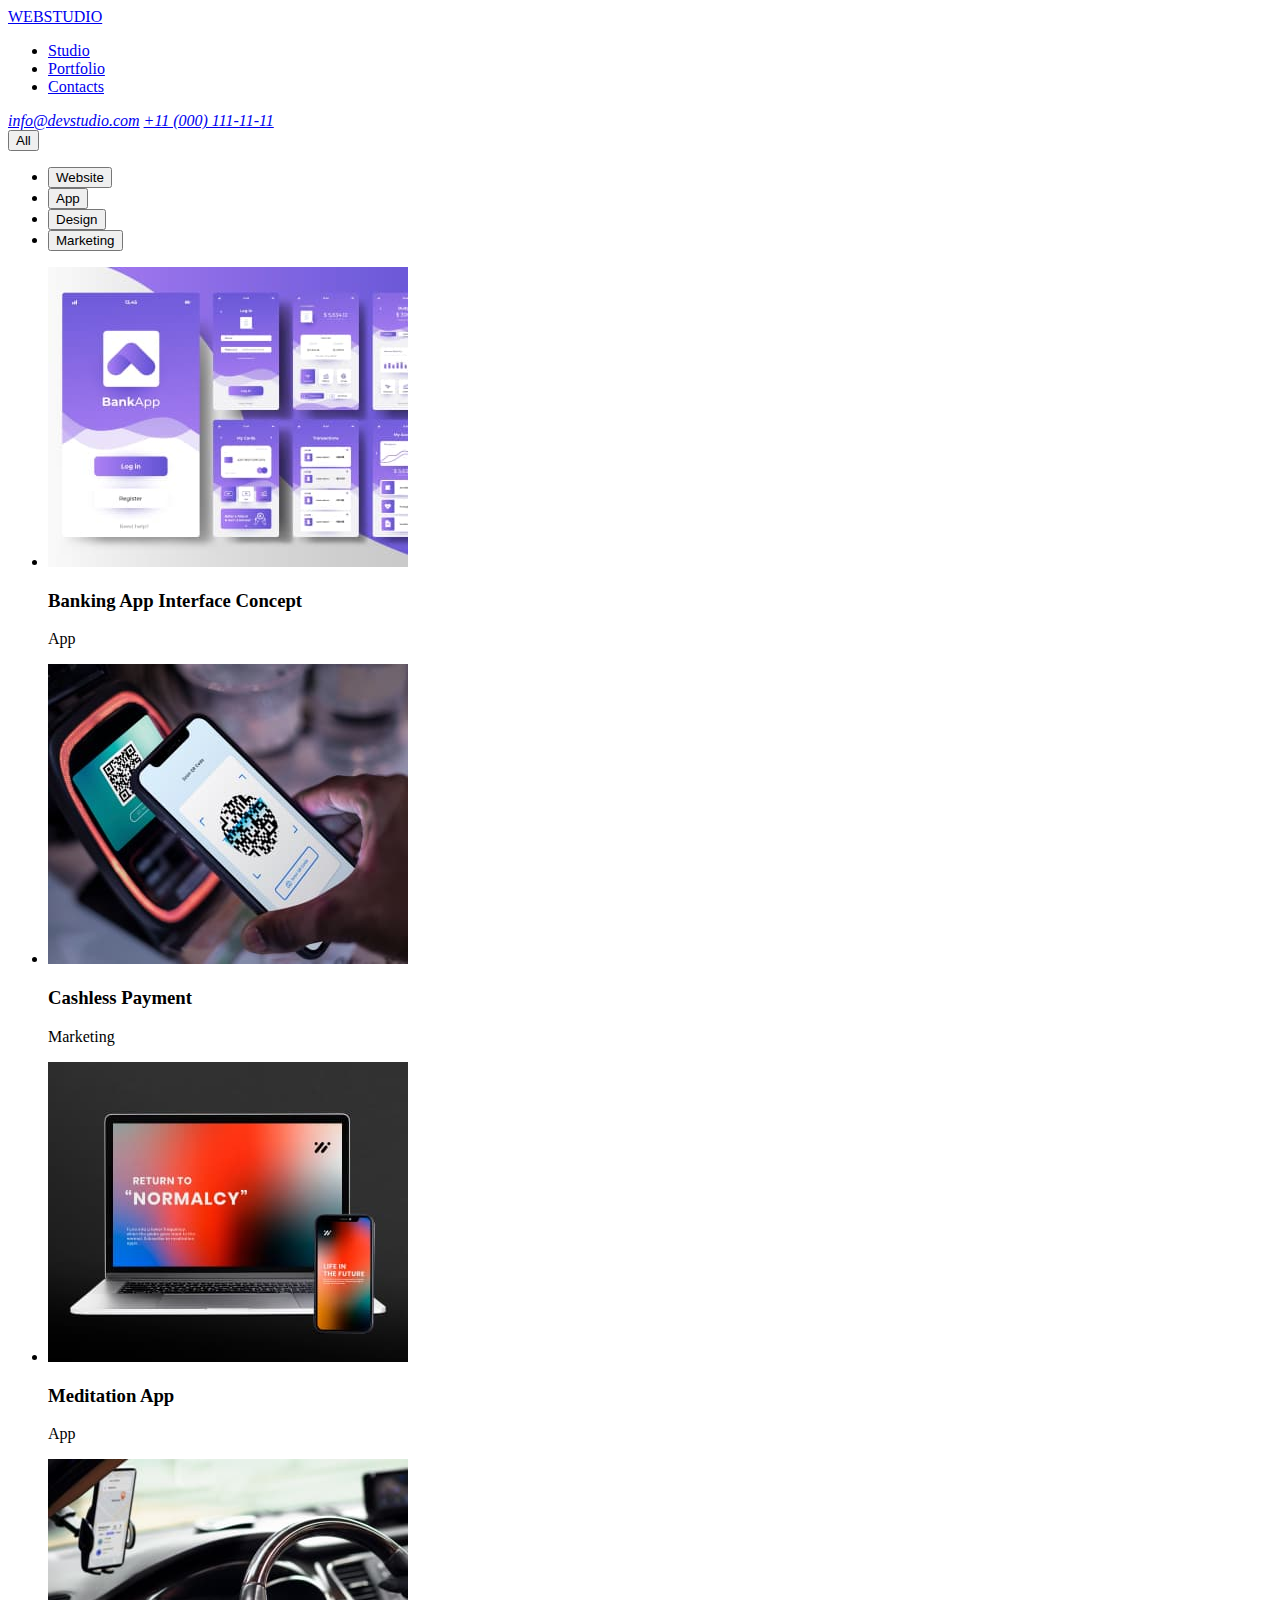
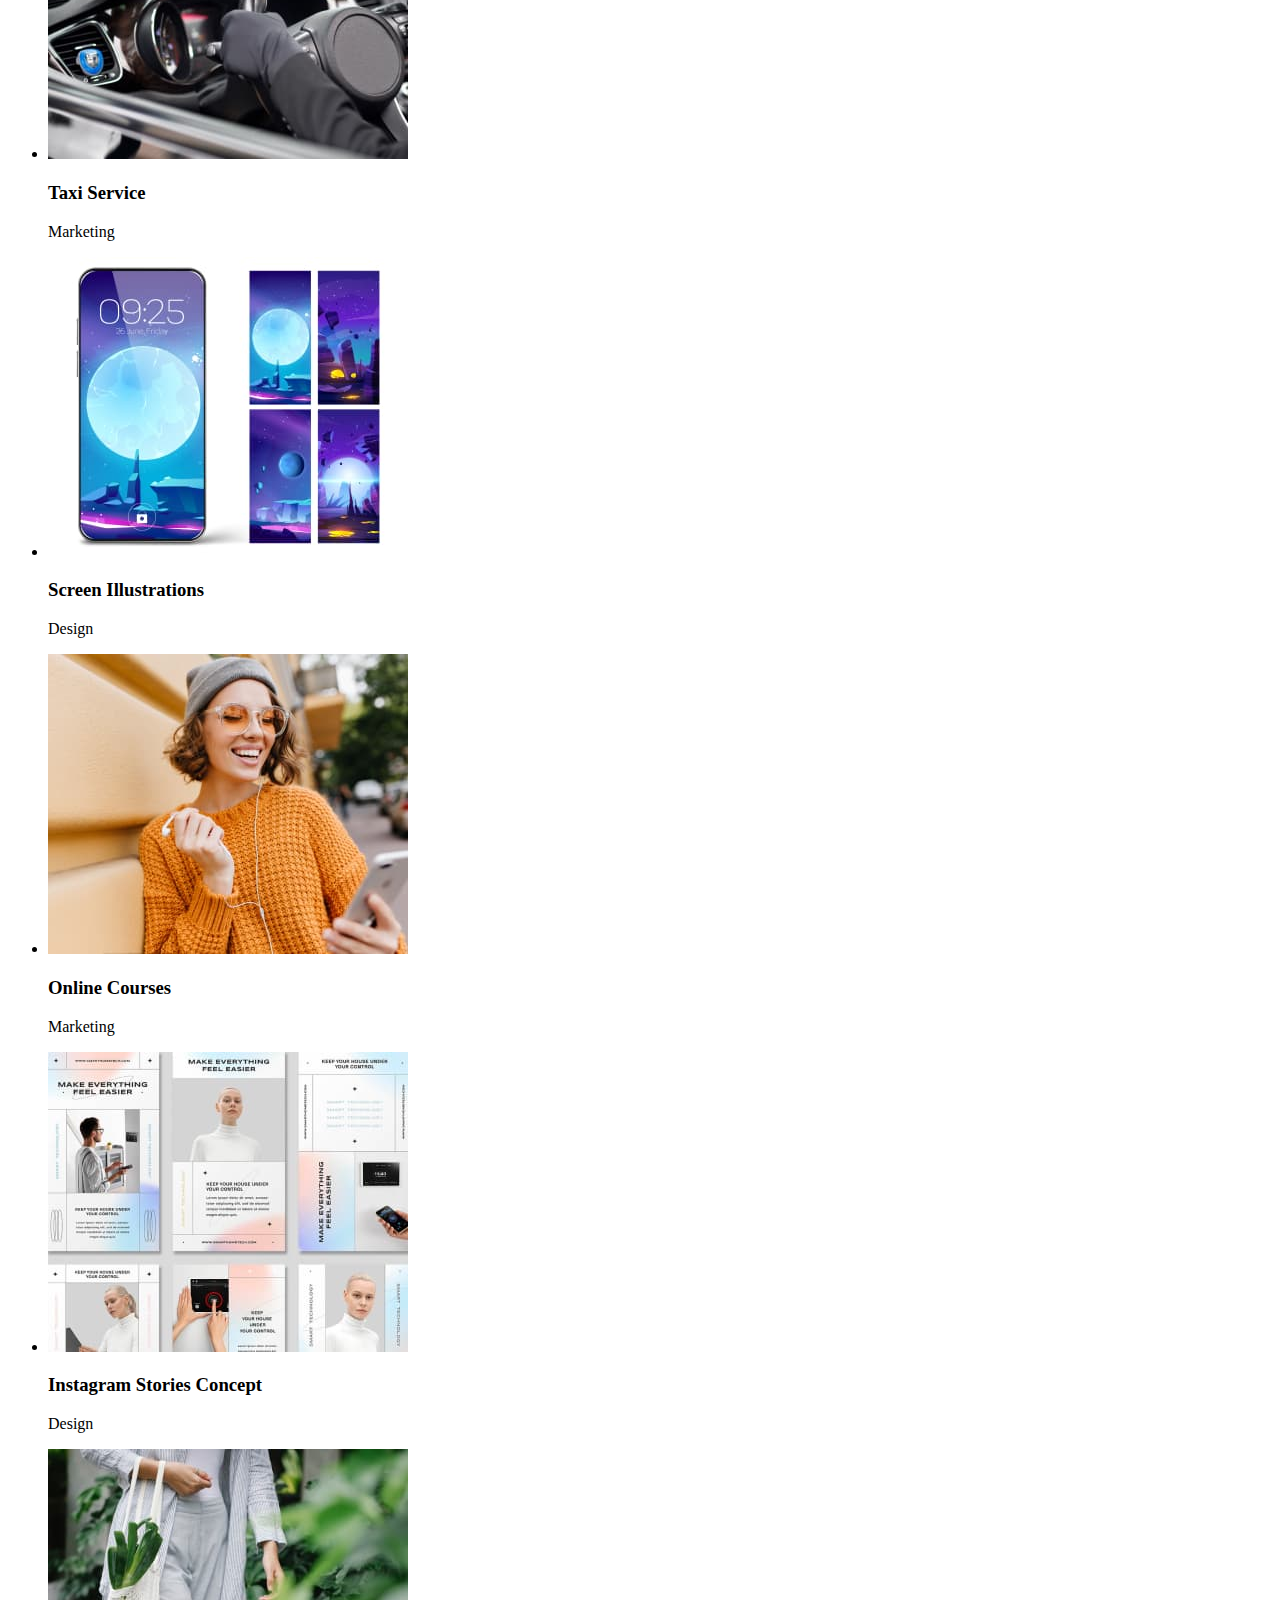
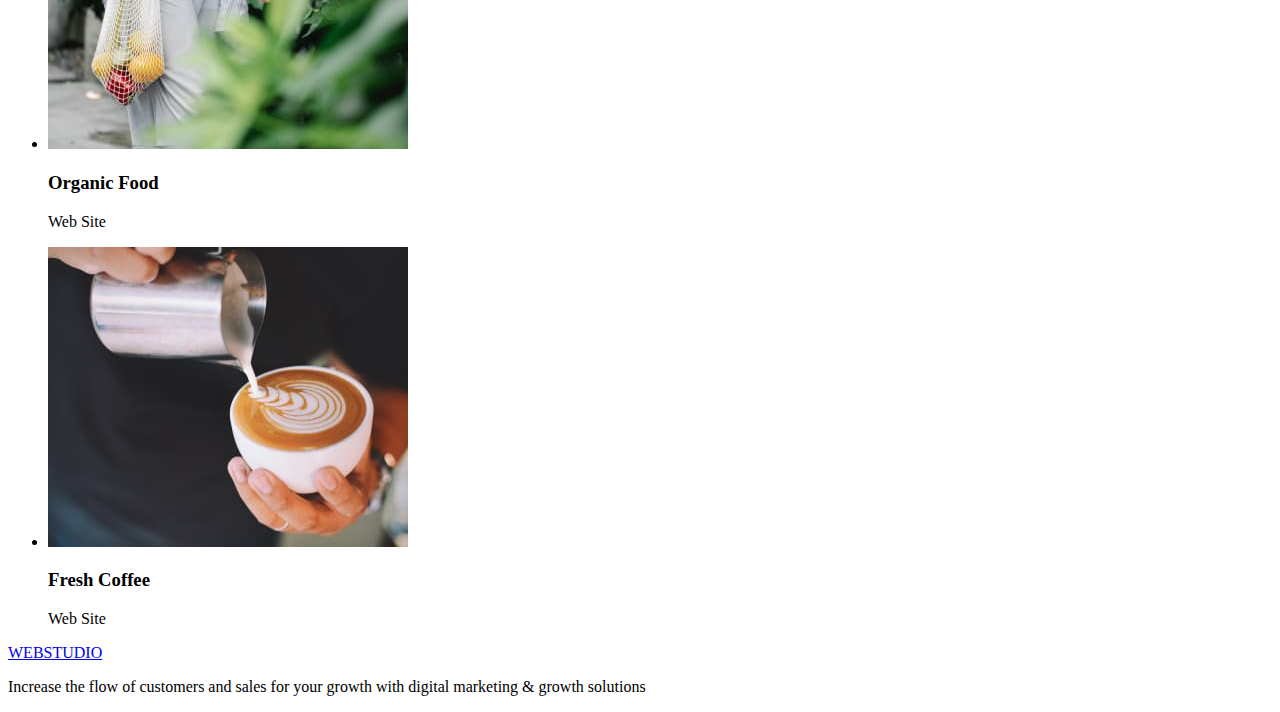
==== portfolio.html @ 31e9e848 "images add" ====
<!DOCTYPE html>
<html lang="en">
  <head>
    <meta charset="utf-8" />
    <meta name="viewport" content="width=device-width, initial-scale=1.0" />
    <title>Web Studio</title>
  </head>

  <body>
    <header>
      <nav>
        <a href="index.html">WEBSTUDIO</a>
        <ul>
          <li><a href="#Studio">Studio</a></li>
          <li><a href="portfolio.html">Portfolio</a></li>
          <li><a href="#Contacts">Contacts</a></li>
        </ul>
      </nav>
      <address>
        <a href="mailto:info@devstudio.com">info@devstudio.com</a>
        <a href="tel:+11 (000) 111-11-11">+11 (000) 111-11-11</a>
      </address>
    </header>
    <main>
      <section>
        <h2 hidden>Menu</h2>
        <button type="button">All</button>
        <ul>
          <li><button type="button">Website</button></li>
          <li><button type="button">App</button></li>
          <li><button type="button">Design</button></li>
          <li><button type="button">Marketing</button></li>
        </ul>
      </section>

      <section>
        <h2 hidden>Products</h2>
        <ul>
          <li>
            <img
              src="images/banking app.jpg"
              alt="Banking App"
              width="360px"
              height="300px"
            />
          </li>
          <h3>Banking App Interface Concept</h3>
          <p>App</p>
          <li>
            <img
              src="images/cashless.jpg"
              alt="Cashless Payment"
              width="360px"
              height="300px"
            />
          </li>
          <h3>Cashless Payment</h3>
          <p>Marketing</p>
          <li>
            <img
              src="images/meditation app.jpg"
              alt="Meditation App"
              width="360px"
              height="300px"
            />
          </li>
          <h3>Meditation App</h3>
          <p>App</p>
          <li>
            <img
              src="images/taxi service.jpg"
              alt="Taxi Service"
              width="360px"
              height="300px"
            />
          </li>
          <h3>Taxi Service</h3>
          <p>Marketing</p>
          <li>
            <img
              src="images/screen.jpg"
              alt="Screen"
              width="360px"
              height="300px"
            />
          </li>
          <h3>Screen Illustrations</h3>
          <p>Design</p>
          <li>
            <img
              src="images/online.jpg"
              alt="Online Courses"
              width="360px"
              height="300px"
            />
          </li>
          <h3>Online Courses</h3>
          <p>Marketing</p>
          <li>
            <img
              src="images/instagram.jpg"
              alt="Instagram"
              width="360px"
              height="300px"
            />
          </li>
          <h3>Instagram Stories Concept</h3>
          <p>Design</p>
          <li>
            <img
              src="images/organic.jpg"
              alt="Organic"
              width="360px"
              height="300px"
            />
          </li>
          <h3>Organic Food</h3>
          <p>Web Site</p>
          <li>
            <img
              src="images/coffee.jpg"
              alt="Coffee"
              width="360px"
              height="300px"
            />
          </li>
          <h3>Fresh Coffee</h3>
          <p>Web Site</p>
        </ul>
      </section>
    </main>

    <footer>
      <a href="index.html">WEBSTUDIO</a>
      <p>
        Increase the flow of customers and sales for your growth with digital
        marketing & growth solutions
      </p>
    </footer>
  </body>
</html>
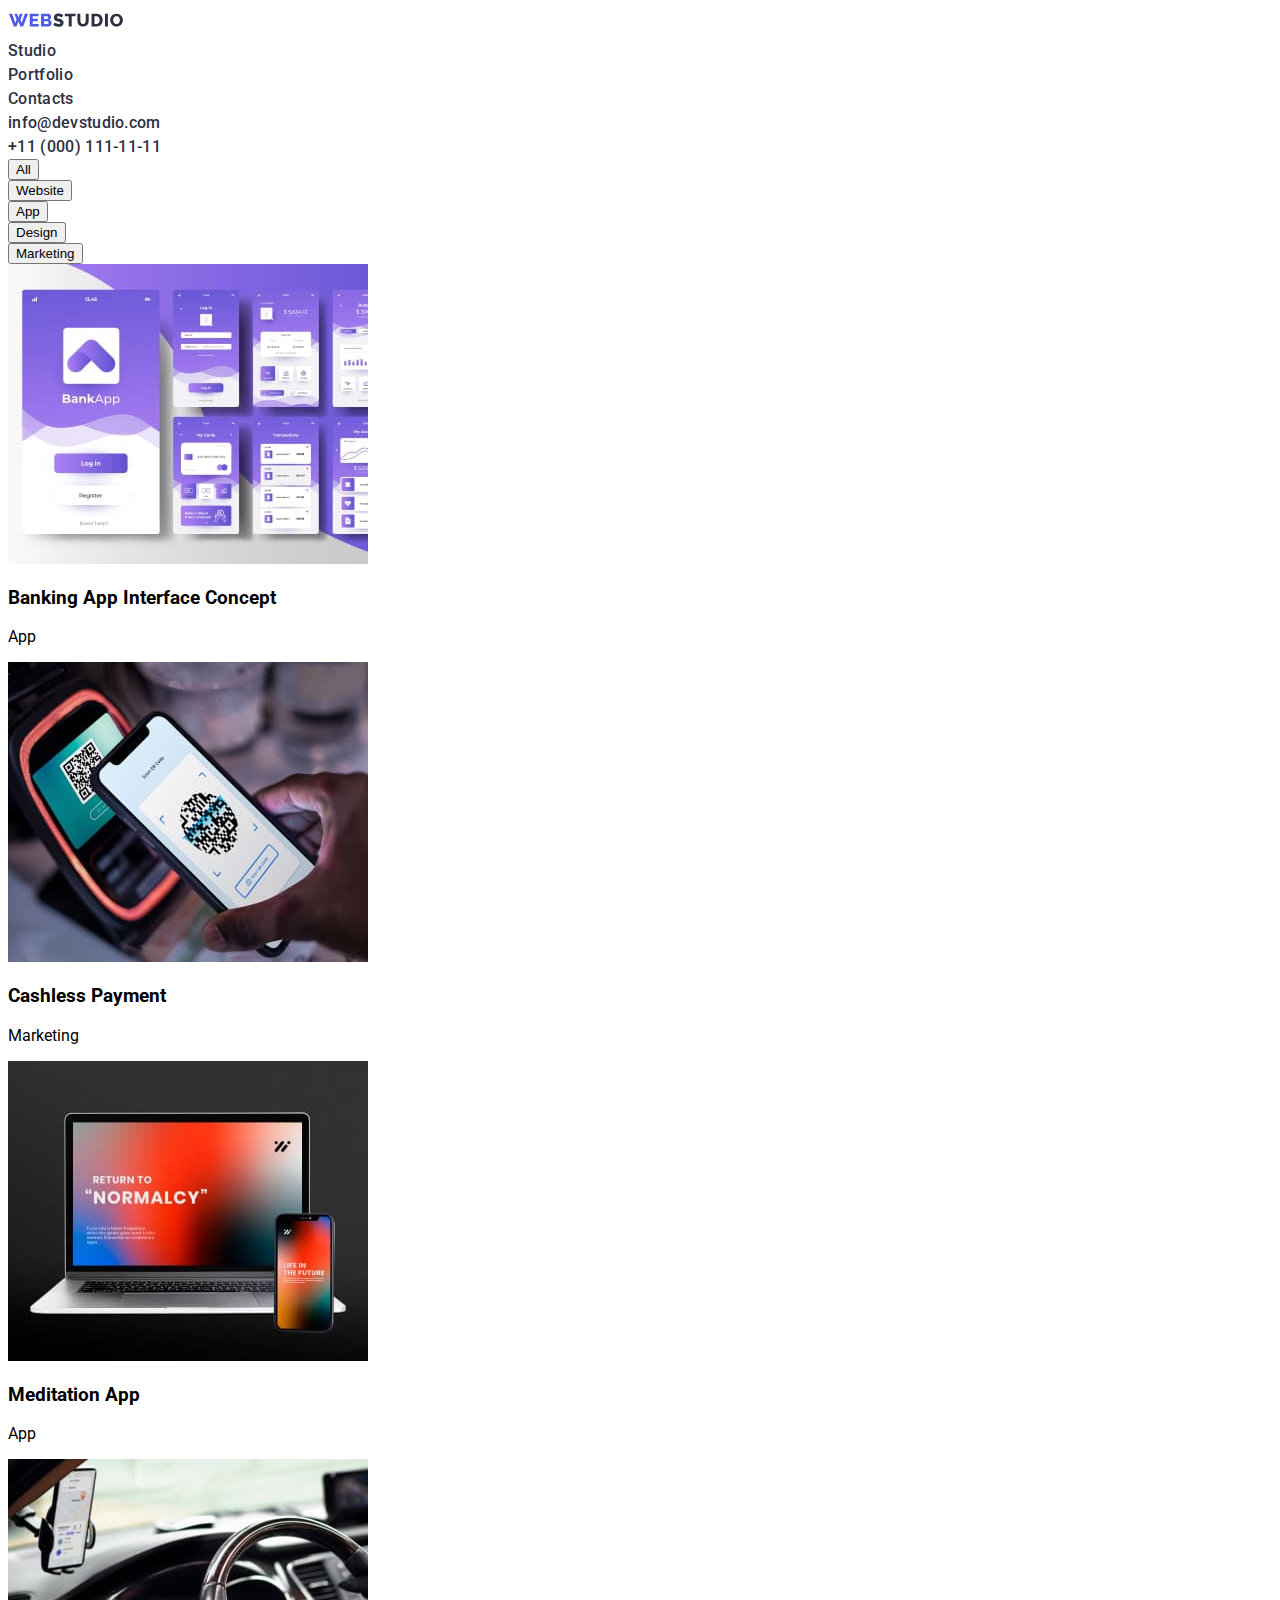
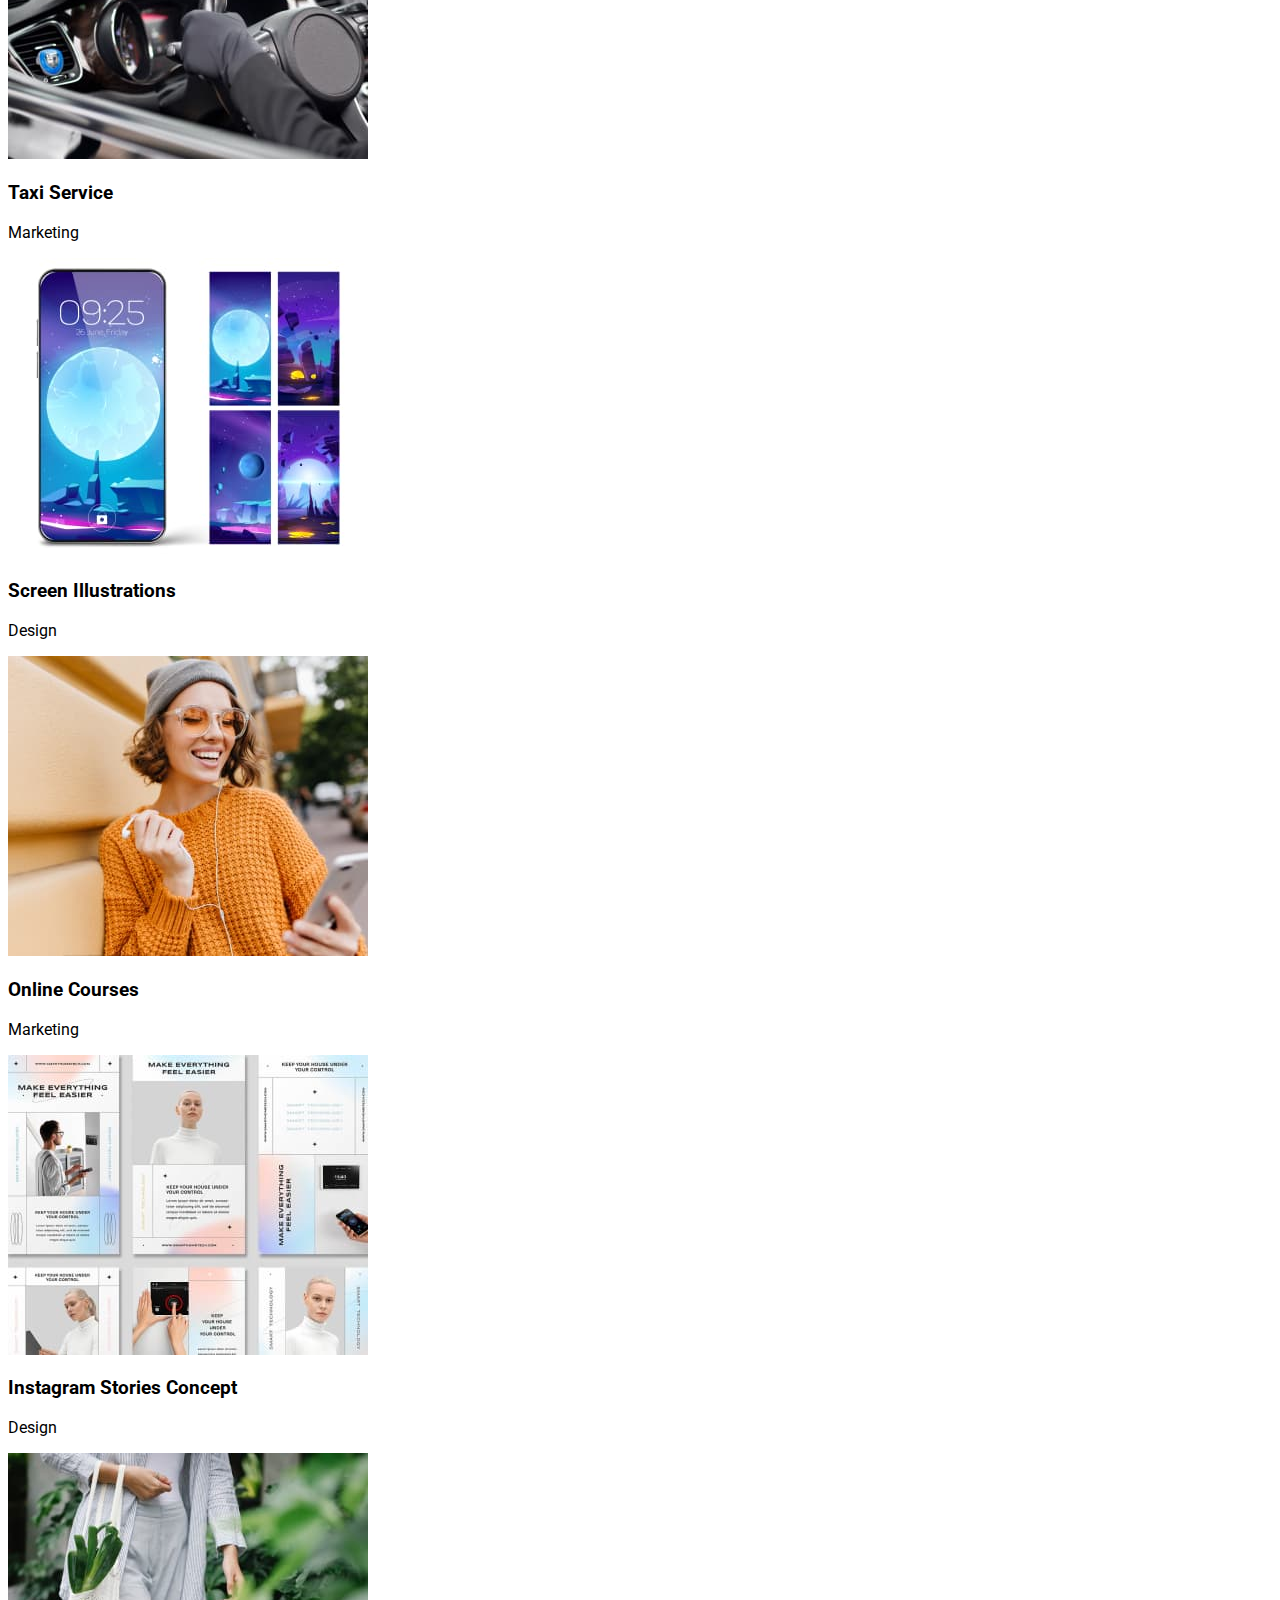
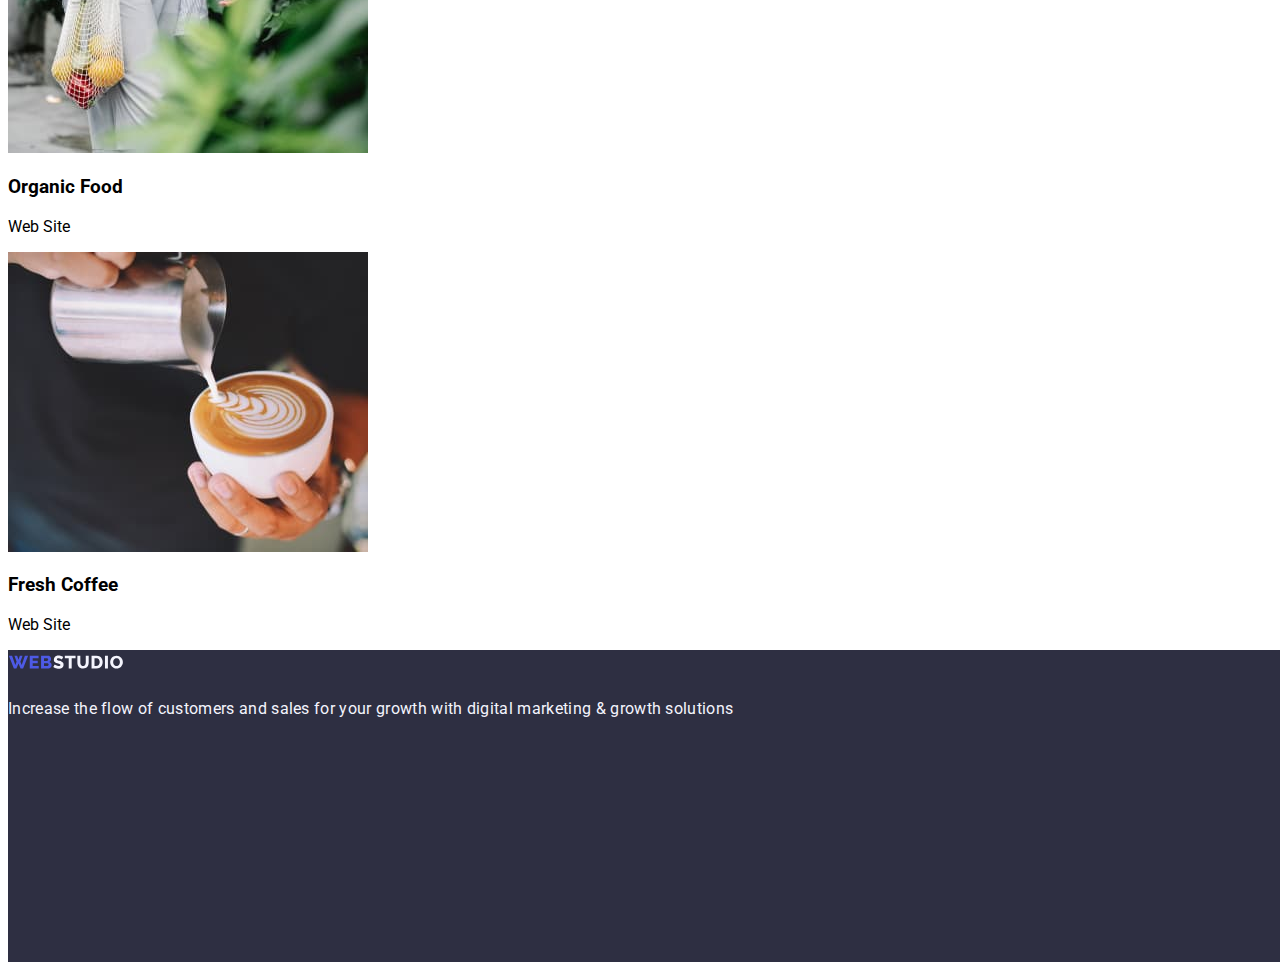
==== commit c3942d11: "header and footer" ====
--- a/portfolio.html
+++ b/portfolio.html
@@ -4,20 +4,25 @@
     <meta charset="utf-8" />
     <meta name="viewport" content="width=device-width, initial-scale=1.0" />
     <title>Web Studio</title>
-  </head>
+    <link rel="stylesheet" href="./css/style.css" />
+    <link rel="preconnect" href="https://fonts.googleapis.com">
+    <link rel="preconnect" href="https://fonts.gstatic.com" crossorigin>
+    <link href="https://fonts.googleapis.com/css2?family=Raleway:wght@800&family=Roboto:wght@400;500;700;900&display=swap" rel="stylesheet">
 
   <body>
     <header>
       <nav>
-        <a href="index.html">WEBSTUDIO</a>
-        <ul>
-          <li><a href="#Studio">Studio</a></li>
-          <li><a href="portfolio.html">Portfolio</a></li>
-          <li><a href="#Contacts">Contacts</a></li>
-        </ul>
+        <b><a href="index.html"><img src="images/Logologo.svg" alt="logo" height="24px"></a></b>
+        <div class="menu">
+          <ul>
+            <li><a href="index.html">Studio</a></li>
+            <li><a href="portfolio.html">Portfolio</a></li>
+            <li><a href="#Contacts">Contacts</a></li>
+          </ul>
+        </div>
       </nav>
       <address>
-        <a href="mailto:info@devstudio.com">info@devstudio.com</a>
+        <a href="mailto:info@devstudio.com">info@devstudio.com</a><br/>
         <a href="tel:+11 (000) 111-11-11">+11 (000) 111-11-11</a>
       </address>
     </header>
@@ -131,7 +136,7 @@
     </main>
 
     <footer>
-      <a href="index.html">WEBSTUDIO</a>
+       <b><a href="index.html"><img src="images/Logologo white.svg" alt="logo" height="24px"></a></b>
       <p>
         Increase the flow of customers and sales for your growth with digital
         marketing & growth solutions
--- a/css/style.css
+++ b/css/style.css
@@ -0,0 +1,61 @@
+body {
+    font-family: 'Raleway', sans-serif;
+    font-family: 'Roboto', sans-serif;
+}
+ul {
+    list-style-type: none;
+    margin: 0;
+    padding: 0;
+}
+a {
+   text-decoration: none;
+    color: #2E2F42;
+    font-size: 16px;
+    font-style: normal;
+    font-weight: 500;
+    line-height: 24px;
+    letter-spacing: 0.32px;
+}
+
+.section-one {
+    background-color:#2E2F42;
+    width: 1440px;
+    height: 600px;
+    flex-shrink: 0;
+}
+
+.section-one > h1 {
+    color: #FFF;
+    text-align: center;
+    font-size: 56px;
+    font-style: normal;
+    font-weight: 700;
+    line-height: 60px;
+    letter-spacing: 1.12px;
+}
+
+.section-one > button {
+    display: inline-flex;
+    padding: 16px 32px;
+    align-items: flex-start;
+    gap: 10px;
+    border-radius: 4px;
+    background: #4D5AE5;
+    box-shadow: 0px 4px 4px 0px rgba(0, 0, 0, 0.15);
+}
+
+footer{
+    background-color: #2E2F42;
+    width: 1440px;
+    height: 312px;
+    flex-shrink: 0;
+}
+
+footer > p {
+    color: #F4F4FD;
+    font-size: 16px;
+    font-style: normal;
+    font-weight: 400;
+    line-height: 24px;
+    letter-spacing: 0.32px;
+}
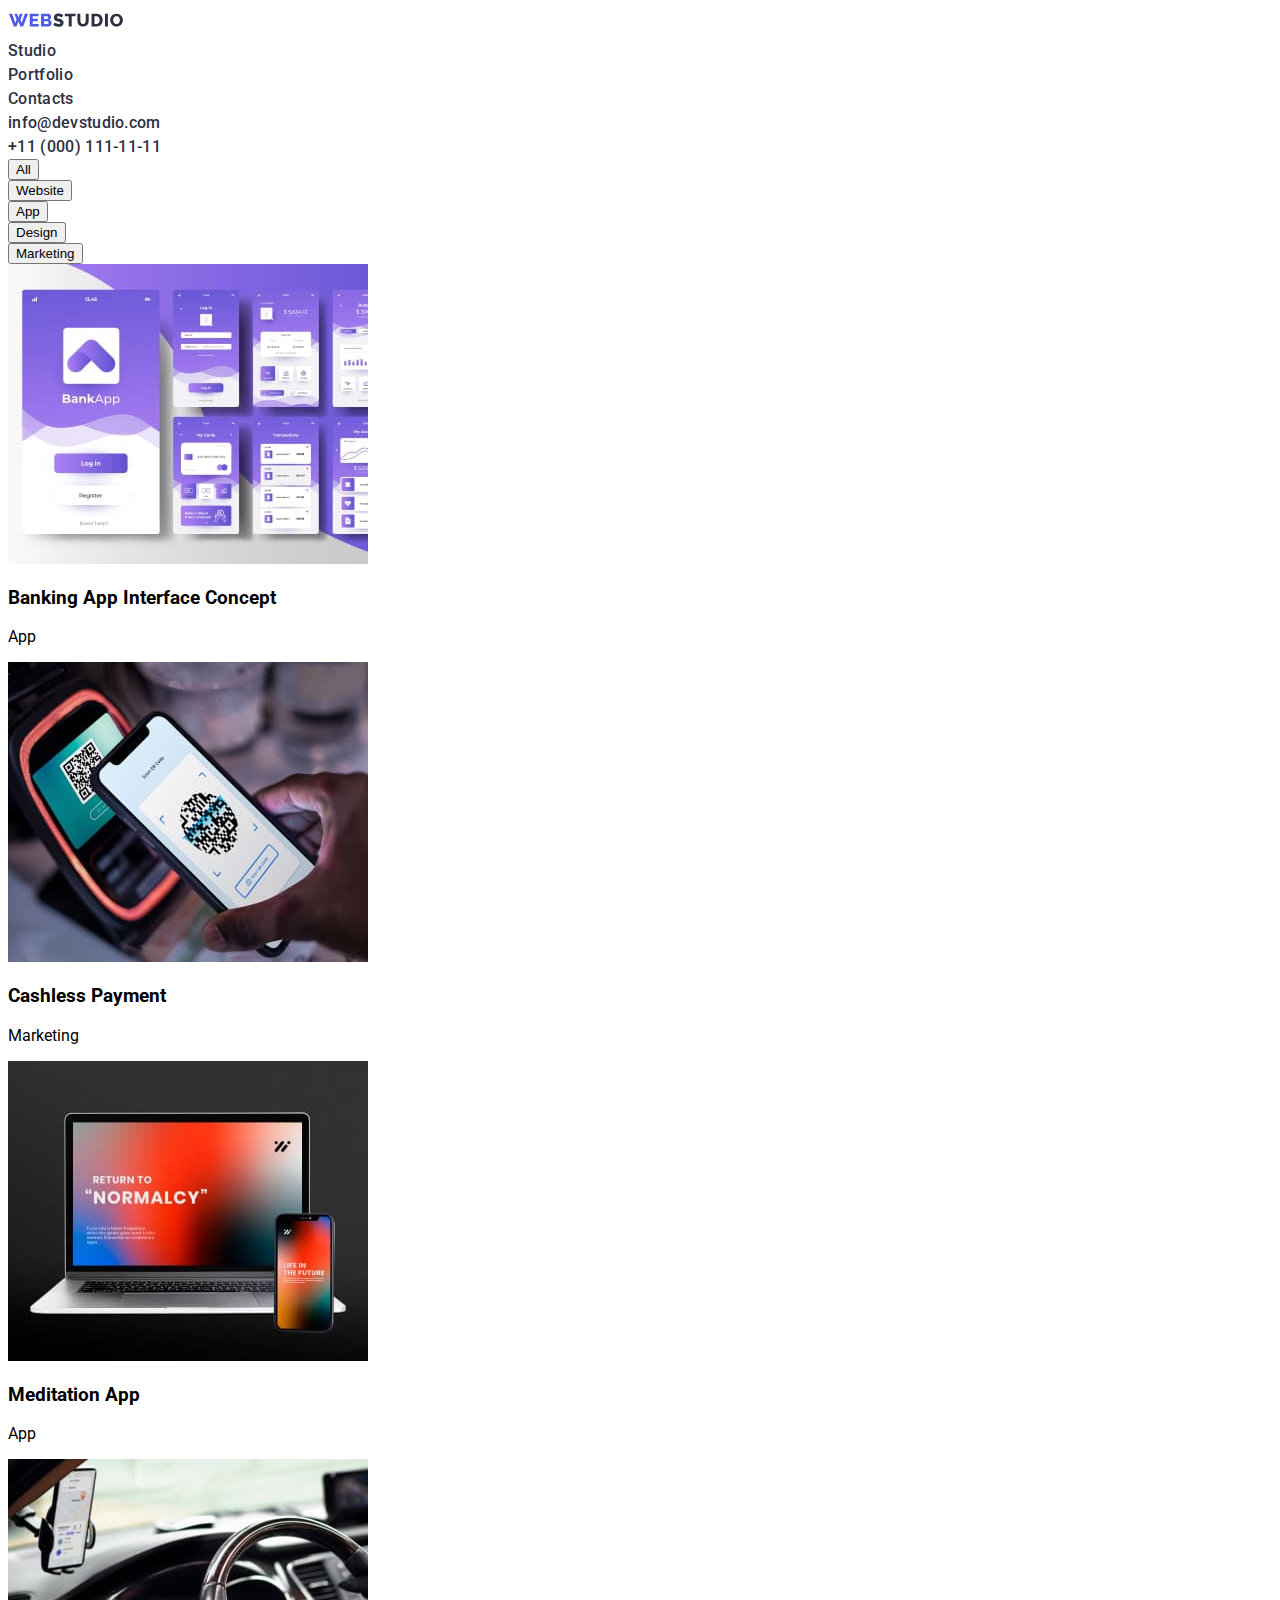
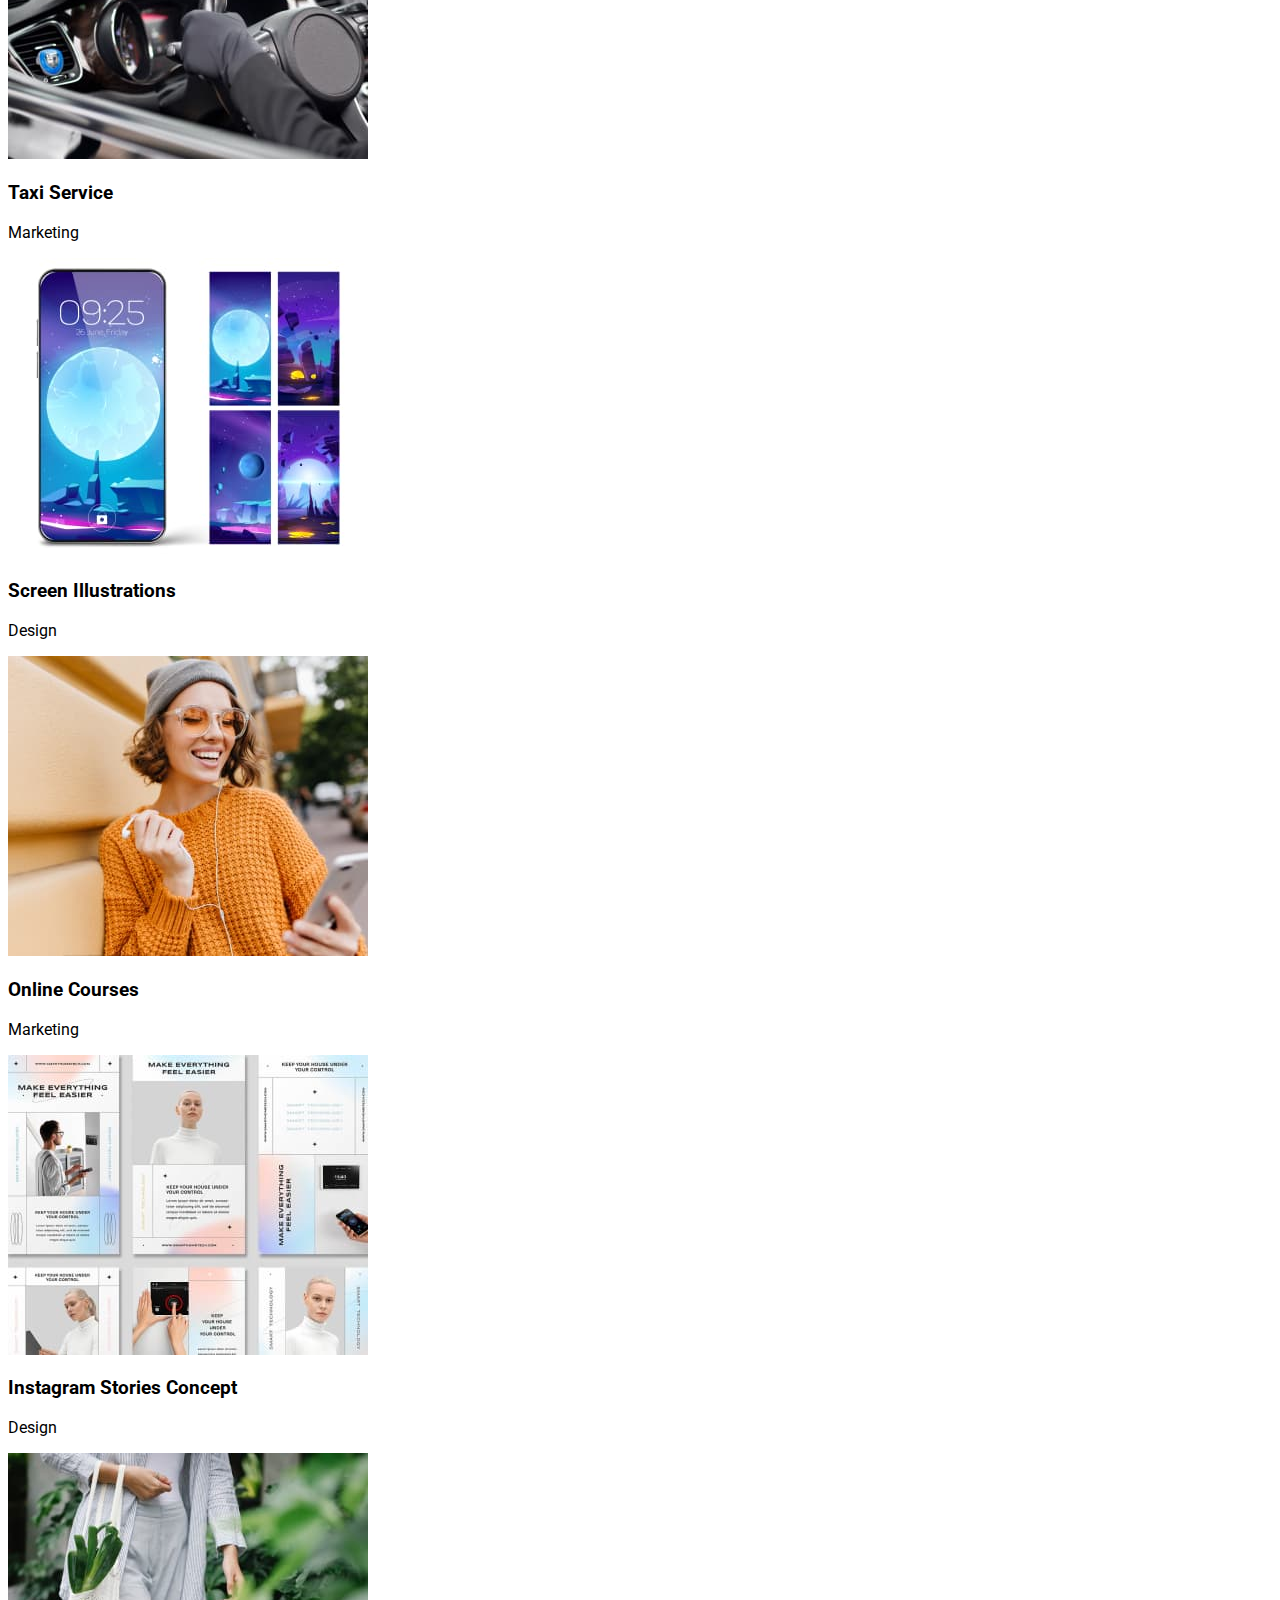
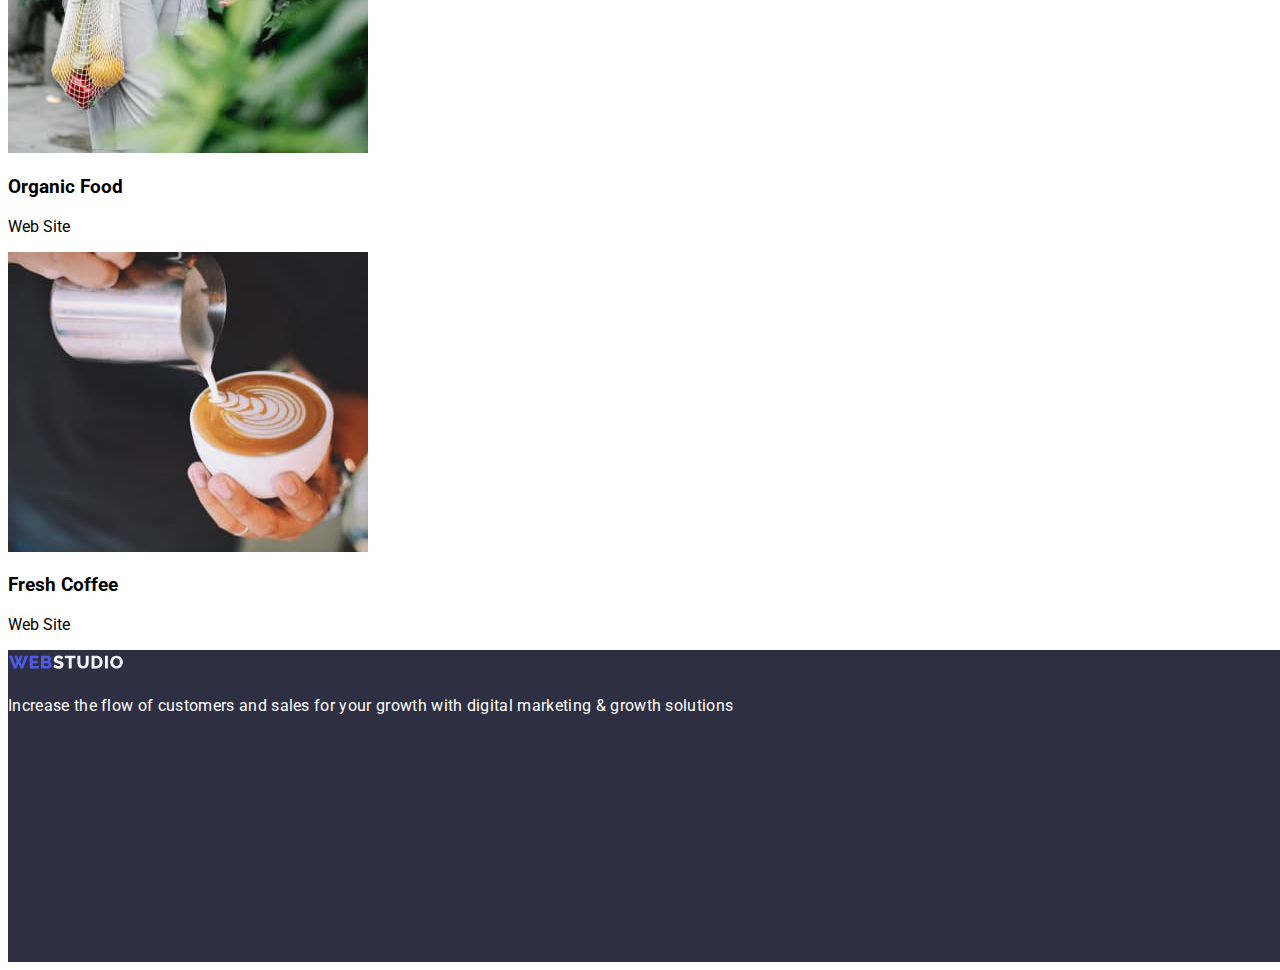
==== commit 0815a1b2: "aligned" ====
--- a/portfolio.html
+++ b/portfolio.html
@@ -11,15 +11,13 @@
 
   <body>
     <header>
-      <nav>
-        <b><a href="index.html"><img src="images/Logologo.svg" alt="logo" height="24px"></a></b>
-        <div class="menu">
+      <nav class="navigation-bar">
+        <a href="index.html"><img src="images/Logologo.svg" alt="logo" height="24px"></a>
           <ul>
             <li><a href="index.html">Studio</a></li>
             <li><a href="portfolio.html">Portfolio</a></li>
             <li><a href="#Contacts">Contacts</a></li>
           </ul>
-        </div>
       </nav>
       <address>
         <a href="mailto:info@devstudio.com">info@devstudio.com</a><br/>
@@ -136,7 +134,7 @@
     </main>
 
     <footer>
-       <b><a href="index.html"><img src="images/Logologo white.svg" alt="logo" height="24px"></a></b>
+       <a href="index.html"><img src="images/Logologo white.svg" alt="logo" height="24px"></a>
       <p>
         Increase the flow of customers and sales for your growth with digital
         marketing & growth solutions
--- a/css/style.css
+++ b/css/style.css
@@ -1,61 +1,134 @@
+:root {
+  --navyblue: #2e2f42;
+  --white: #ffffff;
+  --iris: #4d5ae5;
+}
+
 body {
-    font-family: 'Raleway', sans-serif;
-    font-family: 'Roboto', sans-serif;
+  font-family: "Raleway", sans-serif;
+  font-family: "Roboto", sans-serif;
 }
+
 ul {
-    list-style-type: none;
-    margin: 0;
-    padding: 0;
+  list-style-type: none;
+  margin: 0;
+  padding: 0;
 }
-a {
-   text-decoration: none;
-    color: #2E2F42;
-    font-size: 16px;
-    font-style: normal;
-    font-weight: 500;
-    line-height: 24px;
-    letter-spacing: 0.32px;
+
+header a {
+  text-decoration: none;
+  color: var(--navyblue);
+  font-size: 16px;
+  font-style: normal;
+  font-weight: 500;
+  line-height: 24px;
+  letter-spacing: 0.32px;
+}
+
+.navigation-bar > ul > li > a:hover,
+a:focus {
+  background-color: var(--iris);
+  color: var(--white);
 }
 
 .section-one {
-    background-color:#2E2F42;
-    width: 1440px;
-    height: 600px;
-    flex-shrink: 0;
+  background-color: var(--navyblue);
+  font-size: 16px;
+  width: 1440px;
+  height: 600px;
+  flex-shrink: 0;
 }
 
 .section-one > h1 {
-    color: #FFF;
-    text-align: center;
-    font-size: 56px;
-    font-style: normal;
-    font-weight: 700;
-    line-height: 60px;
-    letter-spacing: 1.12px;
+  color: var(--white);
+  text-align: center;
+  font-size: 56px;
+  font-style: normal;
+  font-weight: 700;
+  line-height: 60px;
+  letter-spacing: 1.12px;
 }
 
 .section-one > button {
-    display: inline-flex;
-    padding: 16px 32px;
-    align-items: flex-start;
-    gap: 10px;
-    border-radius: 4px;
-    background: #4D5AE5;
-    box-shadow: 0px 4px 4px 0px rgba(0, 0, 0, 0.15);
+  cursor: pointer;
+  display: inline-flex;
+  padding: 16px 32px;
+  align-items: flex-start;
+  gap: 10px;
+  border-radius: 4px;
+  background: var(--iris);
+  color: var(--white);
+  box-shadow: 0px 4px 4px 0px rgba(0, 0, 0, 0.15);
 }
 
-footer{
-    background-color: #2E2F42;
-    width: 1440px;
-    height: 312px;
-    flex-shrink: 0;
+button:hover,
+button:focus {
+  background-color: var(--navyblue);
+  color: var(--white);
+}
+
+.section-two > h3 {
+  font-size: 20px;
+  font-style: normal;
+  font-weight: 500;
+  line-height: 24px;
+}
+
+.section-two > p {
+  font-size: 16px;
+  line-height: 24px;
+  letter-spacing: 0.32px;
+}
+
+.section-three > h2 {
+  text-align: center;
+  color: var(--navyblue);
+  font-size: 36px;
+  font-style: normal;
+  font-weight: 700;
+  line-height: 40px;
+  letter-spacing: 0.72px;
+  text-transform: capitalize;
+}
+
+.section-four > h2 {
+  color: var(--navyblue);
+  text-align: center;
+  font-size: 36px;
+  font-style: normal;
+  font-weight: 700;
+  line-height: 40px;
+  letter-spacing: 0.72px;
+  text-transform: capitalize;
+}
+
+.section-four > h3 {
+  color: var(--navyblue);
+  font-size: 20px;
+  font-style: normal;
+  font-weight: 500;
+  line-height: 24px;
+  letter-spacing: 0.4px;
+}
+
+.section-four > p {
+  font-size: 16px;
+  line-height: 24px;
+  letter-spacing: 0.32px;
+}
+
+footer {
+  background-color: var(--navyblue);
+  width: 1440px;
+  height: 312px;
+  flex-shrink: 0;
 }
 
 footer > p {
-    color: #F4F4FD;
-    font-size: 16px;
-    font-style: normal;
-    font-weight: 400;
-    line-height: 24px;
-    letter-spacing: 0.32px;
+  color: var(--white);
+  font-size: 16px;
+  font-style: normal;
+  font-weight: 400;
+  line-height: 24px;
+  letter-spacing: 0.32px;
 }
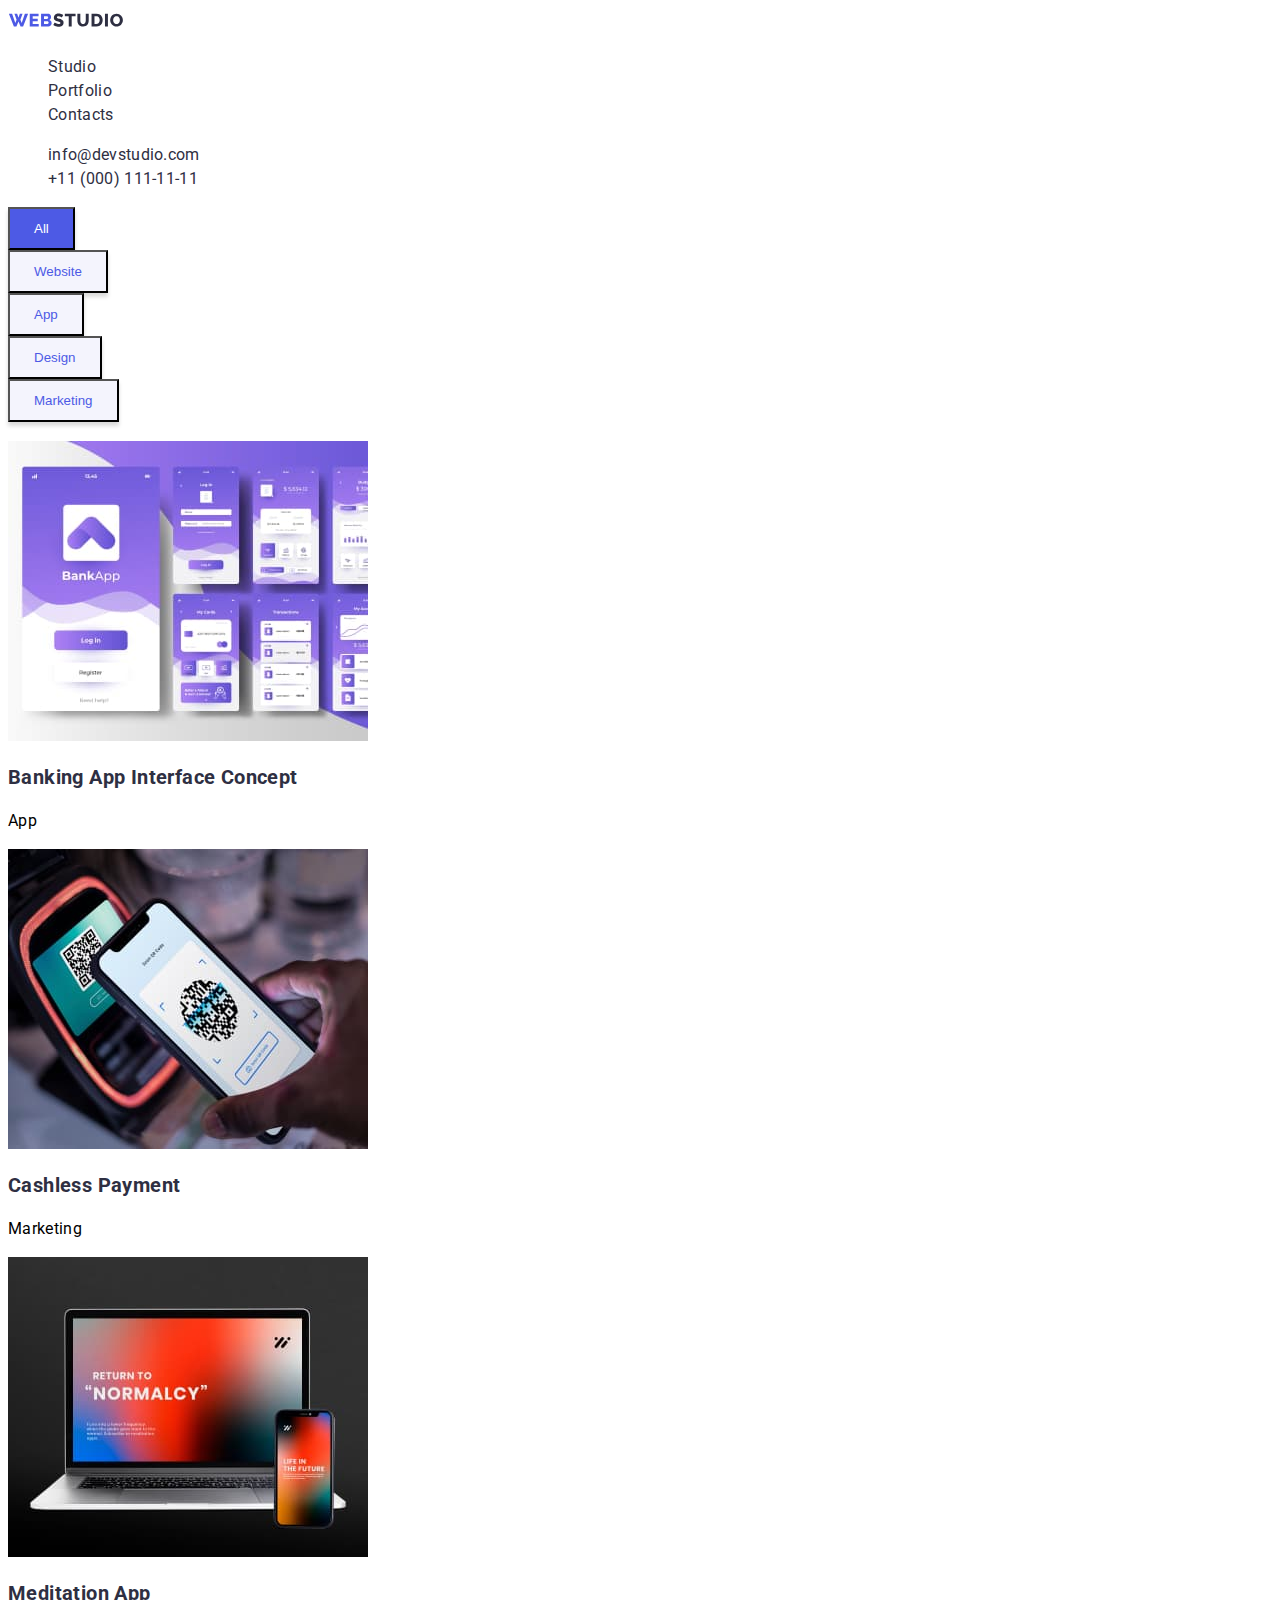
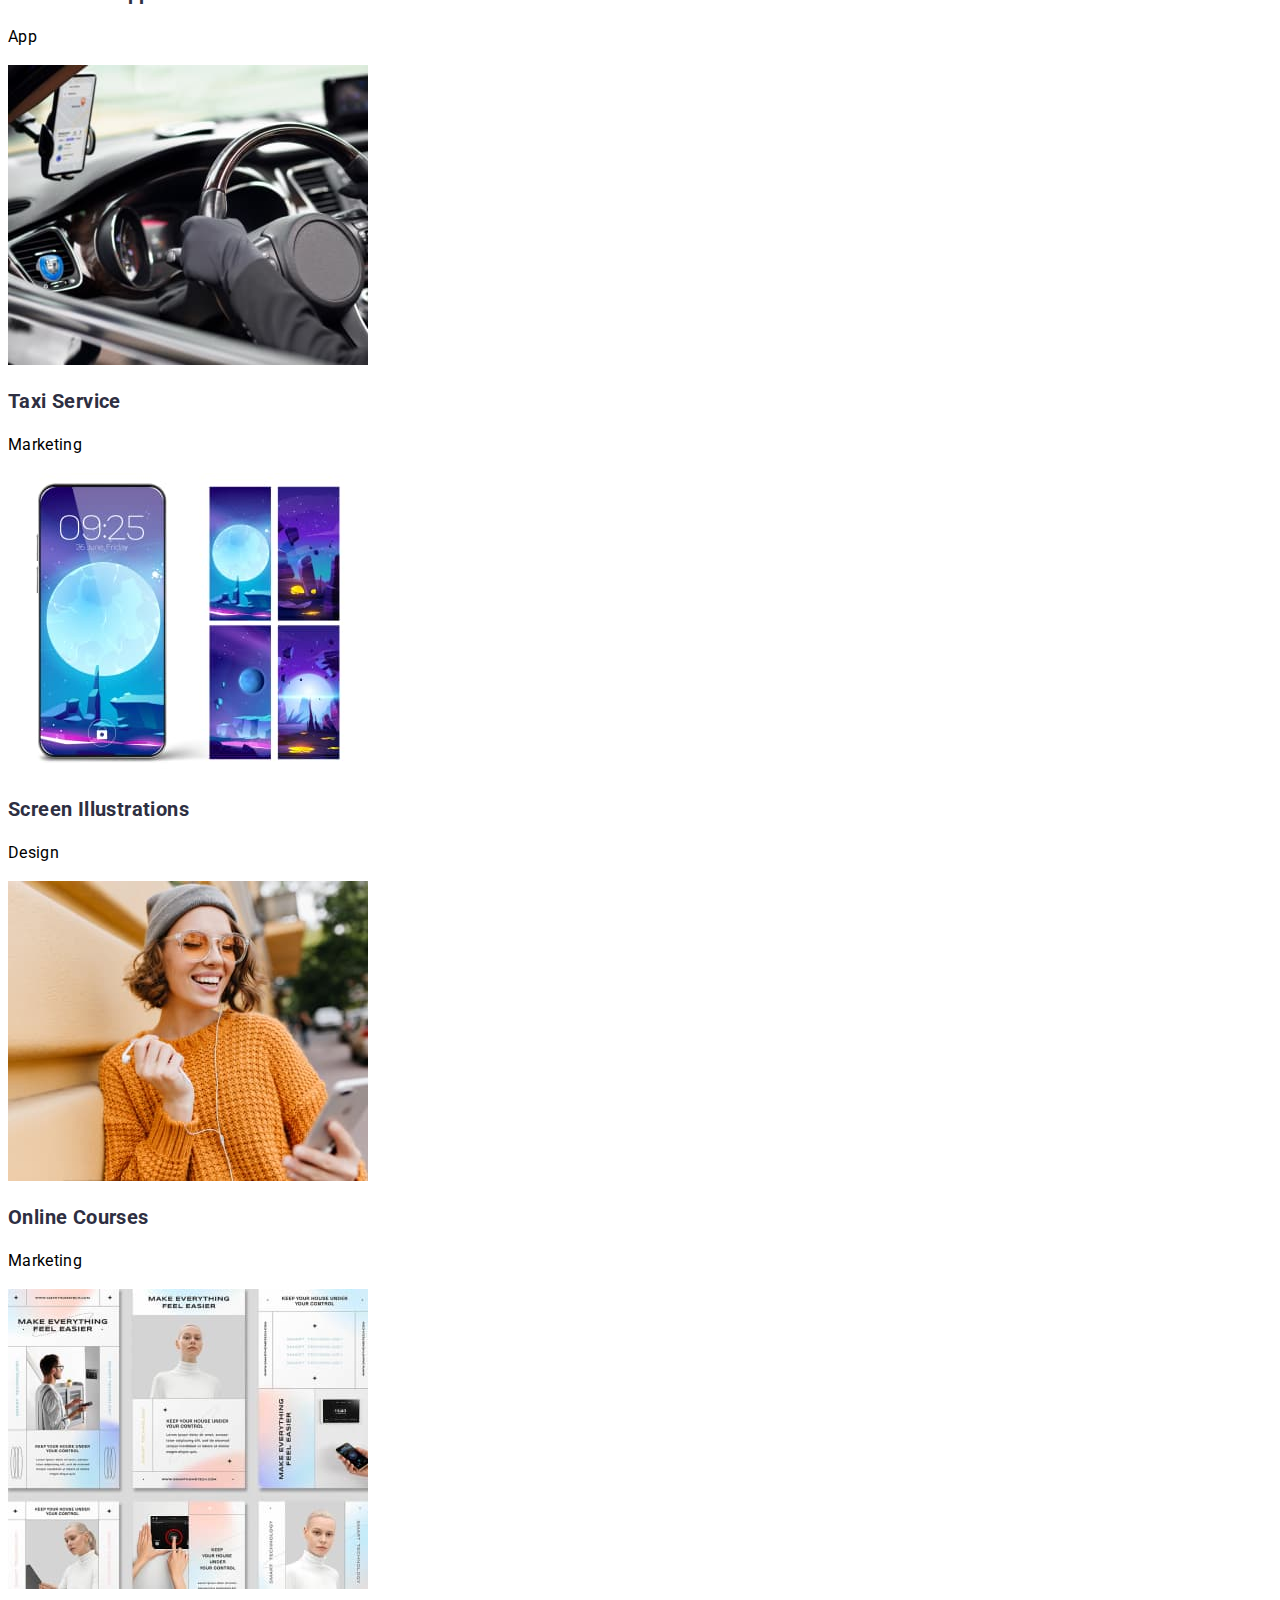
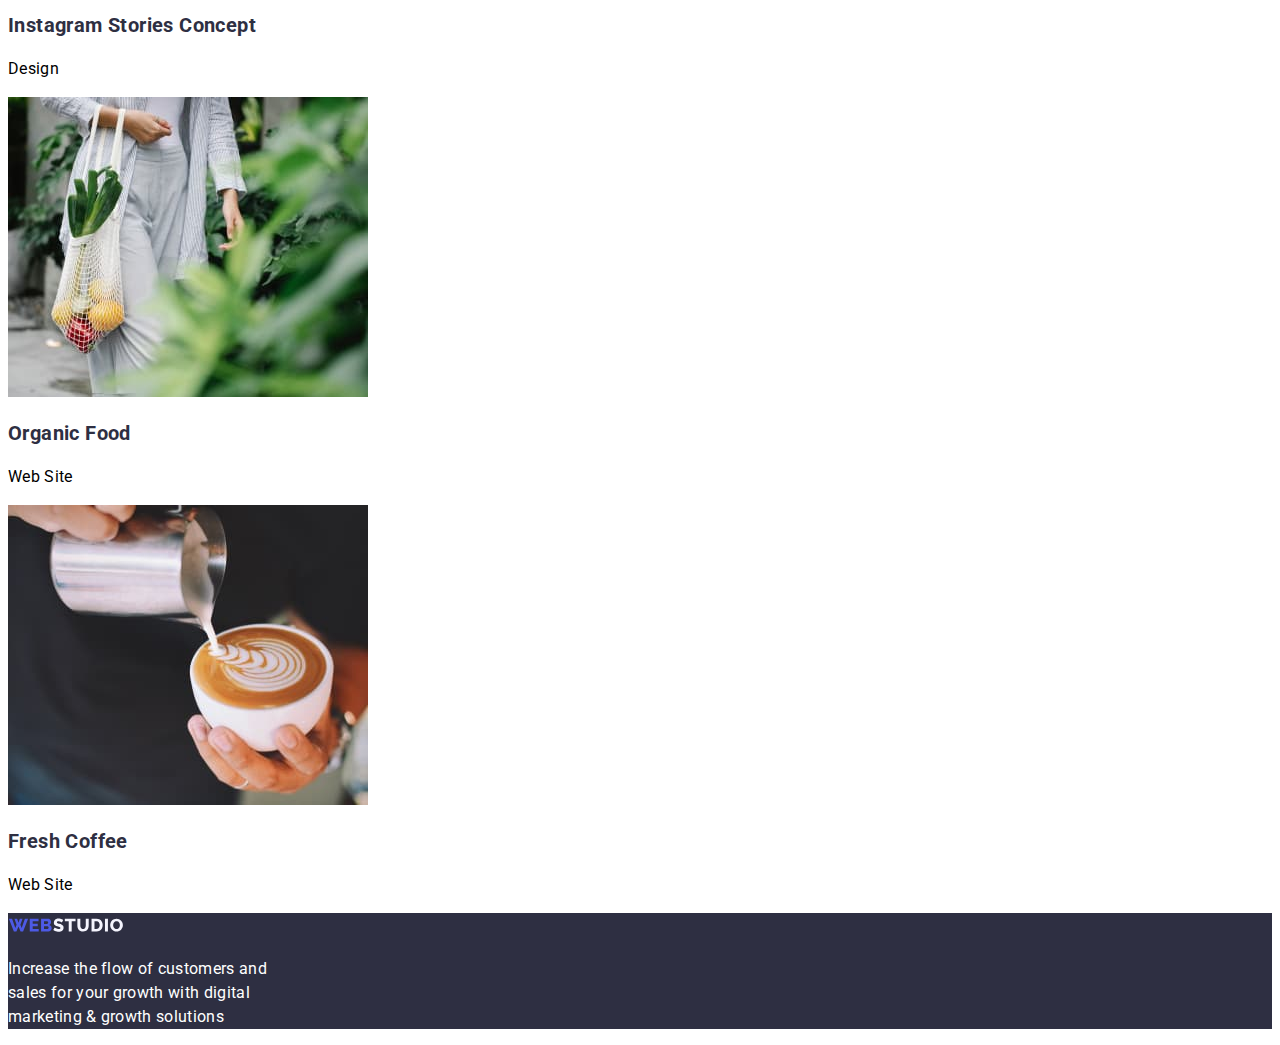
==== commit 201525dd: "final change" ====
--- a/portfolio.html
+++ b/portfolio.html
@@ -13,32 +13,33 @@
     <header>
       <nav class="navigation-bar">
         <a href="index.html"><img src="images/Logologo.svg" alt="logo" height="24px"></a>
-          <ul>
+          <ul class="top-line">
             <li><a href="index.html">Studio</a></li>
             <li><a href="portfolio.html">Portfolio</a></li>
             <li><a href="#Contacts">Contacts</a></li>
           </ul>
       </nav>
-      <address>
-        <a href="mailto:info@devstudio.com">info@devstudio.com</a><br/>
-        <a href="tel:+11 (000) 111-11-11">+11 (000) 111-11-11</a>
+     <address>
+        <ul>
+        <li><a href="mailto:info@devstudio.com">info@devstudio.com</a></li>
+        <li><a href="tel:+11 (000) 111-11-11">+11 (000) 111-11-11</a></li>
+        </ul>
       </address>
     </header>
     <main>
-      <section>
+      <section class="menu-section">
         <h2 hidden>Menu</h2>
-        <button type="button">All</button>
-        <ul>
-          <li><button type="button">Website</button></li>
-          <li><button type="button">App</button></li>
-          <li><button type="button">Design</button></li>
-          <li><button type="button">Marketing</button></li>
+        <button id="button-one" type="button">All</button><br/>
+        <button id="button-two" type="button">Website</button><br/>
+        <button id="button-three" type="button">App</button><br/>
+        <button id="button-four" type="button">Design</button><br/>
+        <button id="button-five" type="button">Marketing</button><br/>
         </ul>
-      </section>
+      </section><br/>
 
-      <section>
+      <section class="section-three">
         <h2 hidden>Products</h2>
-        <ul>
+        <ul class="products">
           <li>
             <img
               src="images/banking app.jpg"
@@ -133,12 +134,12 @@
       </section>
     </main>
 
-    <footer>
-       <a href="index.html"><img src="images/Logologo white.svg" alt="logo" height="24px"></a>
+     <footer>
+      <a href="index.html"><img src="images/Logologo white.svg" alt="logo" height="24px"></a>
       <p>
-        Increase the flow of customers and sales for your growth with digital
+        Increase the flow of customers and<br/> sales for your growth with digital<br/>
         marketing & growth solutions
       </p>
-    </footer>
+      </footer>
   </body>
 </html>
--- a/css/style.css
+++ b/css/style.css
@@ -2,6 +2,7 @@
   --navyblue: #2e2f42;
   --white: #ffffff;
   --iris: #4d5ae5;
+  --cloud: #f4f4fd;
 }
 
 body {
@@ -9,20 +10,21 @@
   font-family: "Roboto", sans-serif;
 }
 
-ul {
-  list-style-type: none;
-  margin: 0;
-  padding: 0;
-}
-
 header a {
   text-decoration: none;
   color: var(--navyblue);
   font-size: 16px;
   font-style: normal;
-  font-weight: 500;
   line-height: 24px;
   letter-spacing: 0.32px;
+}
+
+.top-line {
+  list-style-type: none;
+}
+
+address > ul {
+  list-style-type: none;
 }
 
 .navigation-bar > ul > li > a:hover,
@@ -33,18 +35,13 @@
 
 .section-one {
   background-color: var(--navyblue);
-  font-size: 16px;
-  width: 1440px;
-  height: 600px;
-  flex-shrink: 0;
 }
 
-.section-one > h1 {
+.section-one h1 {
   color: var(--white);
   text-align: center;
   font-size: 56px;
   font-style: normal;
-  font-weight: 700;
   line-height: 60px;
   letter-spacing: 1.12px;
 }
@@ -67,68 +64,131 @@
   color: var(--white);
 }
 
-.section-two > h3 {
+.section-two > .strategy {
+  list-style-type: none;
+  margin: 0;
+  padding: 0;
+}
+.section-two h3 {
+  text-align: left;
   font-size: 20px;
   font-style: normal;
-  font-weight: 500;
   line-height: 24px;
 }
 
-.section-two > p {
+.section-two p {
+  text-align: left;
   font-size: 16px;
   line-height: 24px;
   letter-spacing: 0.32px;
 }
 
-.section-three > h2 {
+.section-three > .products {
+  list-style-type: none;
+  margin: 0;
+  padding: 0;
+}
+
+.section-three h2 {
   text-align: center;
   color: var(--navyblue);
   font-size: 36px;
   font-style: normal;
-  font-weight: 700;
   line-height: 40px;
   letter-spacing: 0.72px;
   text-transform: capitalize;
 }
 
-.section-four > h2 {
+.section-three h3 {
+  color: var(--navyblue);
+  font-size: 20px;
+  font-style: normal;
+  line-height: 24px;
+  letter-spacing: 0.4px;
+}
+
+.section-three p {
+  font-size: 16px;
+  line-height: 24px;
+  letter-spacing: 0.32px;
+}
+
+.section-four {
+  background-color: var(--cloud);
+}
+.section-four > .team {
+  list-style-type: none;
+  margin: 0;
+  padding: 0;
+}
+
+.section-four h2 {
   color: var(--navyblue);
   text-align: center;
   font-size: 36px;
   font-style: normal;
-  font-weight: 700;
   line-height: 40px;
   letter-spacing: 0.72px;
   text-transform: capitalize;
 }
 
-.section-four > h3 {
+.section-four h3 {
   color: var(--navyblue);
+  text-align: center;
   font-size: 20px;
   font-style: normal;
-  font-weight: 500;
   line-height: 24px;
   letter-spacing: 0.4px;
 }
 
-.section-four > p {
+.section-four p {
+  text-align: center;
   font-size: 16px;
   line-height: 24px;
   letter-spacing: 0.32px;
 }
 
+#button-one {
+  cursor: pointer;
+  padding: 12px 24px;
+  background: var(--iris);
+  color: var(--white);
+  box-shadow: 0px 4px 4px 0px rgba(0, 0, 0, 0.15);
+}
+
+#button-two,
+#button-three,
+#button-four,
+#button-five {
+  cursor: pointer;
+  padding: 12px 24px;
+  background: var(--cloud);
+  color: var(--iris);
+  box-shadow: 0px 4px 4px 0px rgba(0, 0, 0, 0.15);
+}
+
+#button-one:hover,
+#button-one:focus,
+#button-two:hover,
+#button-two:focus,
+#button-three:hover,
+#button-three:focus,
+#button-four:hover,
+#button-four:focus,
+#button-five:hover,
+#button-five:focus {
+  background-color: var(--navyblue);
+  color: var(--white);
+}
+
 footer {
   background-color: var(--navyblue);
-  width: 1440px;
-  height: 312px;
-  flex-shrink: 0;
 }
 
-footer > p {
+footer p {
   color: var(--white);
   font-size: 16px;
   font-style: normal;
-  font-weight: 400;
   line-height: 24px;
   letter-spacing: 0.32px;
 }
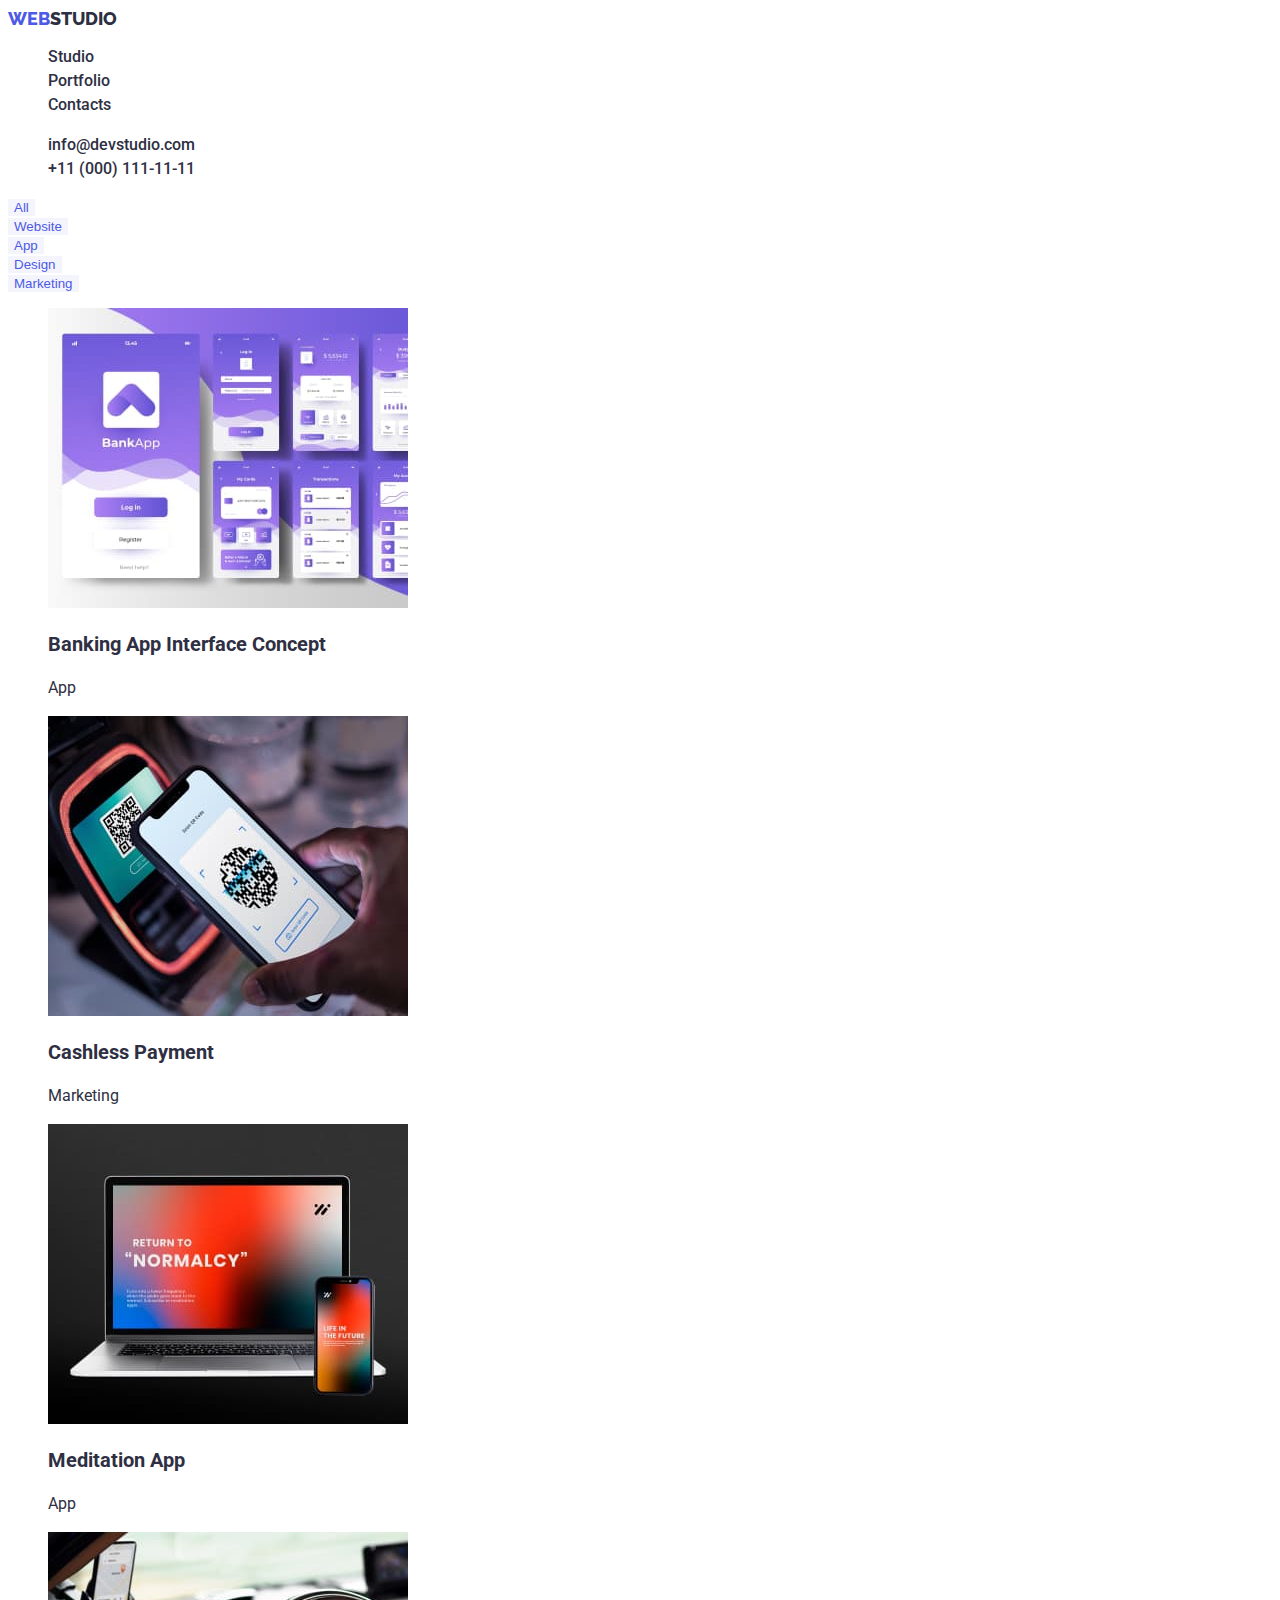
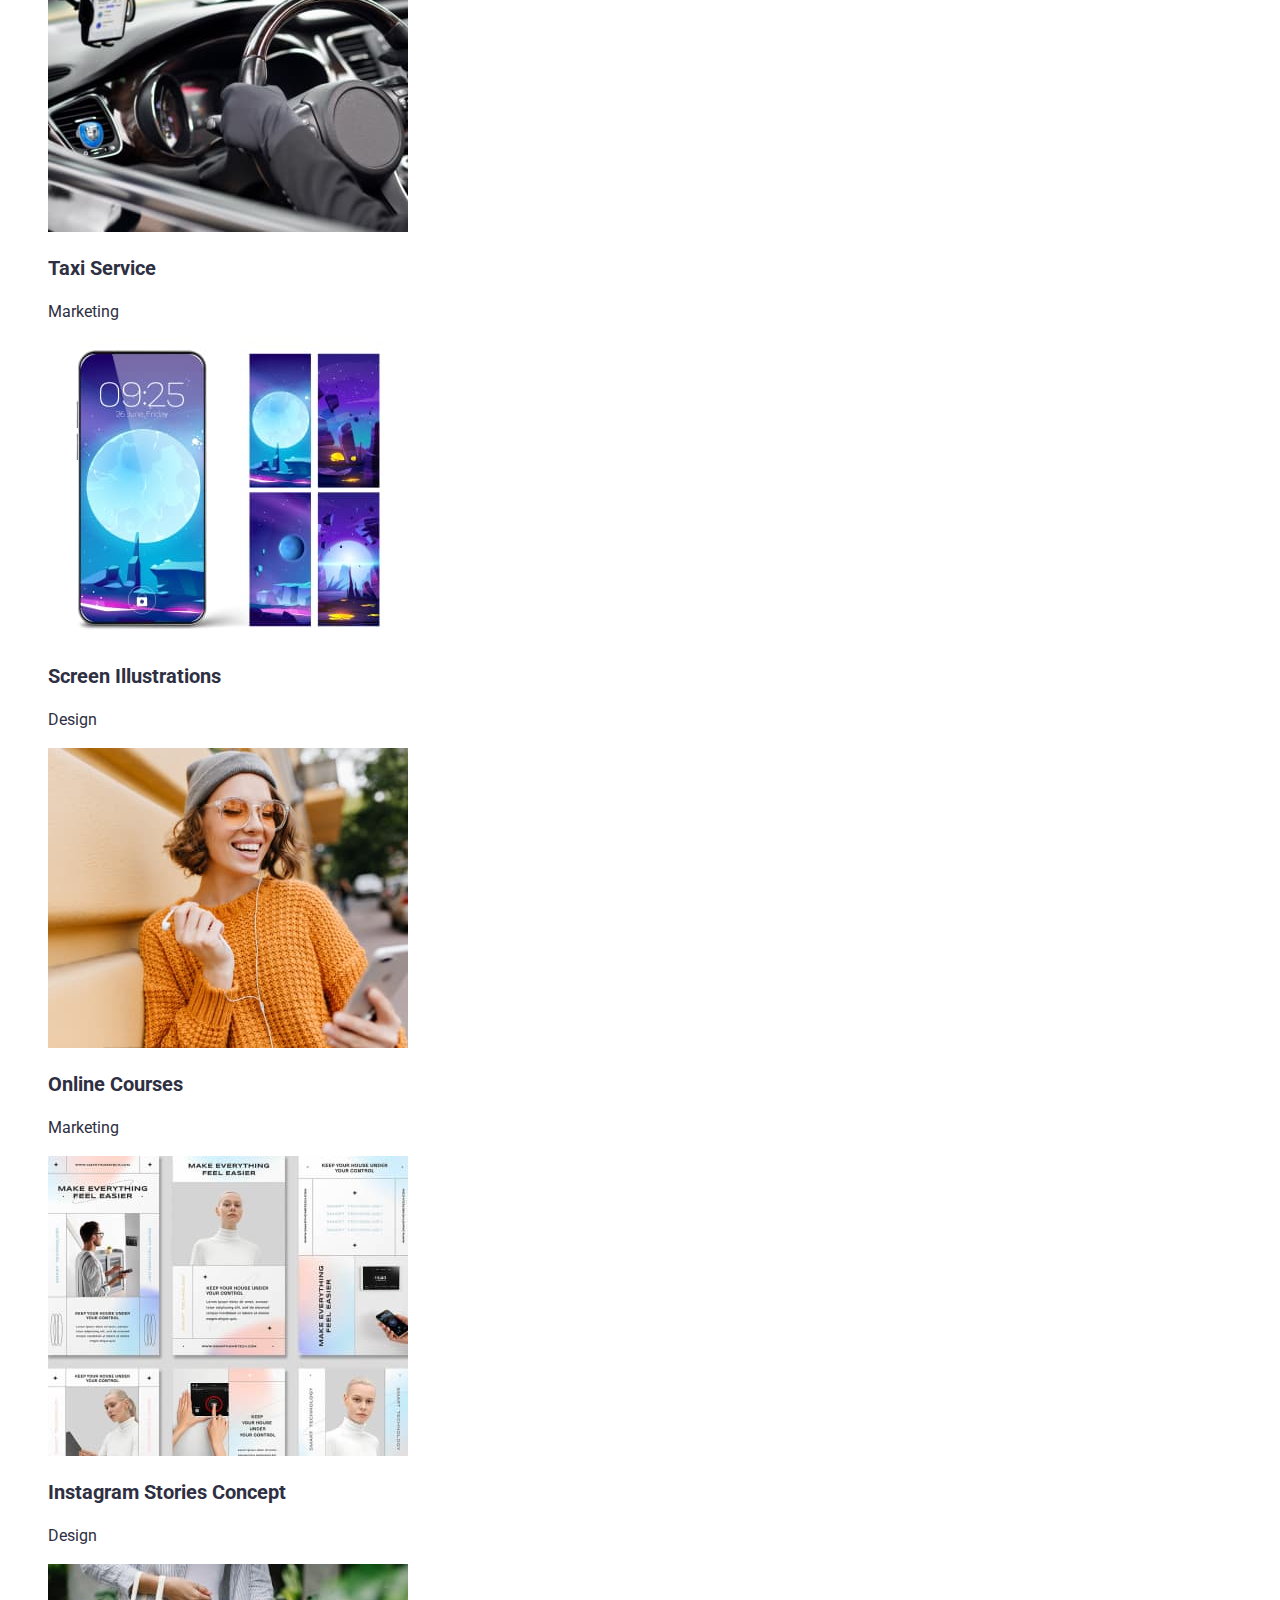
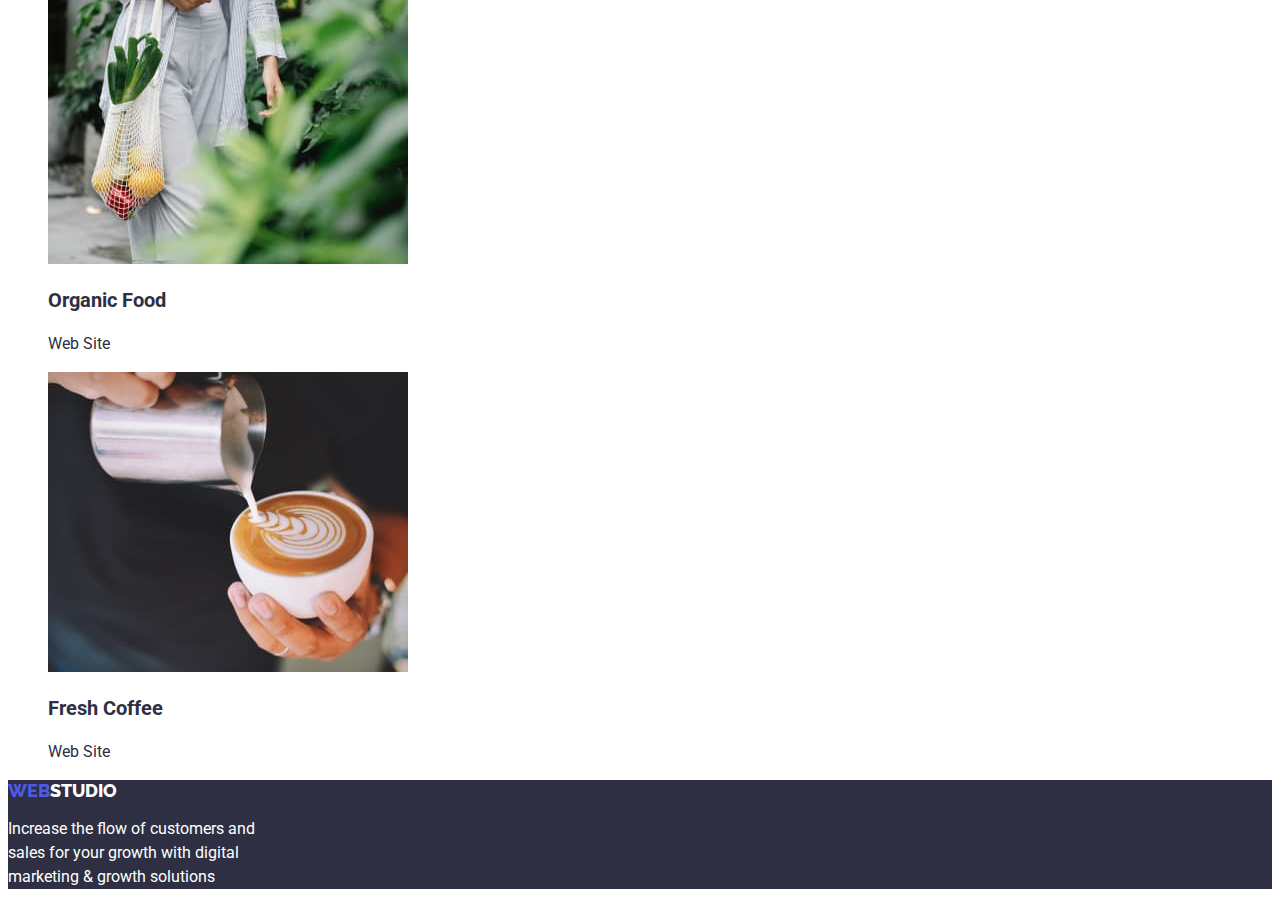
==== commit b8445a4c: "pa check po" ====
--- a/portfolio.html
+++ b/portfolio.html
@@ -12,7 +12,7 @@
   <body>
     <header>
       <nav class="navigation-bar">
-        <a href="index.html"><img src="images/Logologo.svg" alt="logo" height="24px"></a>
+         <a href="index.html" class="logo">WEB<span class="logo-span">STUDIO</span></a>
           <ul class="top-line">
             <li><a href="index.html">Studio</a></li>
             <li><a href="portfolio.html">Portfolio</a></li>
@@ -28,16 +28,14 @@
     </header>
     <main>
       <section class="menu-section">
+       
         <h2 hidden>Menu</h2>
-        <button id="button-one" type="button">All</button><br/>
-        <button id="button-two" type="button">Website</button><br/>
-        <button id="button-three" type="button">App</button><br/>
-        <button id="button-four" type="button">Design</button><br/>
-        <button id="button-five" type="button">Marketing</button><br/>
-        </ul>
-      </section><br/>
+        <button class="button-filter" type="button">All</button><br/>
+        <button class="button-filter" type="button">Website</button><br/>
+        <button class="button-filter" type="button">App</button><br/>
+        <button class="button-filter" type="button">Design</button><br/>
+        <button class="button-filter" type="button">Marketing</button><br/>
 
-      <section class="section-three">
         <h2 hidden>Products</h2>
         <ul class="products">
           <li>
@@ -135,7 +133,7 @@
     </main>
 
      <footer>
-      <a href="index.html"><img src="images/Logologo white.svg" alt="logo" height="24px"></a>
+       <a href="index.html" class="logo">WEB<span class="logo-span">STUDIO</span></a>
       <p>
         Increase the flow of customers and<br/> sales for your growth with digital<br/>
         marketing & growth solutions
--- a/css/style.css
+++ b/css/style.css
@@ -1,22 +1,34 @@
-:root {
+body {
+  font-family: "Raleway", sans-serif;
+  font-family: "Roboto", sans-serif;
   --navyblue: #2e2f42;
   --white: #ffffff;
   --iris: #4d5ae5;
   --cloud: #f4f4fd;
-}
-
-body {
-  font-family: "Raleway", sans-serif;
-  font-family: "Roboto", sans-serif;
+  color: var(--navyblue);
 }
 
 header a {
   text-decoration: none;
   color: var(--navyblue);
   font-size: 16px;
+  font-family: "Roboto", sans-serif;
   font-style: normal;
-  line-height: 24px;
-  letter-spacing: 0.32px;
+  font-weight: 500;
+  line-height: 1.5;
+}
+
+.logo {
+  color: var(--iris);
+  font-family: Raleway;
+  font-size: 18px;
+  font-style: normal;
+  font-weight: 800;
+  line-height: 1.167;
+}
+
+.logo-span {
+  color: var(--navyblue);
 }
 
 .top-line {
@@ -25,37 +37,44 @@
 
 address > ul {
   list-style-type: none;
+  color: var(--navyblue);
+  font-size: 16px;
+  font-family: "Roboto", sans-serif;
+  font-style: normal;
+  font-weight: 400;
+  line-height: 1.5;
 }
 
 .navigation-bar > ul > li > a:hover,
 a:focus {
-  background-color: var(--iris);
-  color: var(--white);
+  background-color: var(--white);
+  color: var(--iris);
 }
 
 .section-one {
   background-color: var(--navyblue);
+  font-family: "Roboto", sans-serif;
 }
 
 .section-one h1 {
   color: var(--white);
+  font-weight: 700;
+  font-family: "Roboto", sans-serif;
   text-align: center;
   font-size: 56px;
   font-style: normal;
-  line-height: 60px;
-  letter-spacing: 1.12px;
+  line-height: 1;
 }
 
 .section-one > button {
   cursor: pointer;
-  display: inline-flex;
-  padding: 16px 32px;
-  align-items: flex-start;
-  gap: 10px;
-  border-radius: 4px;
+  font-family: "Roboto", sans-serif;
   background: var(--iris);
   color: var(--white);
-  box-shadow: 0px 4px 4px 0px rgba(0, 0, 0, 0.15);
+  font-size: 16px;
+  font-style: normal;
+  font-weight: 500;
+  line-height: 1.5;
 }
 
 button:hover,
@@ -64,53 +83,29 @@
   color: var(--white);
 }
 
+address a:hover,
+address a:focus {
+  background-color: var(--white);
+  color: var(--iris);
+}
+
 .section-two > .strategy {
   list-style-type: none;
-  margin: 0;
-  padding: 0;
 }
 .section-two h3 {
-  text-align: left;
+  font-family: "Roboto", sans-serif;
+  color: var(--navyblue);
   font-size: 20px;
   font-style: normal;
-  line-height: 24px;
+  line-height: 1.5;
+  font-weight: 500;
 }
 
 .section-two p {
-  text-align: left;
+  font-family: "Roboto", sans-serif;
+  color: var(--navyblue);
   font-size: 16px;
-  line-height: 24px;
-  letter-spacing: 0.32px;
-}
-
-.section-three > .products {
-  list-style-type: none;
-  margin: 0;
-  padding: 0;
-}
-
-.section-three h2 {
-  text-align: center;
-  color: var(--navyblue);
-  font-size: 36px;
-  font-style: normal;
-  line-height: 40px;
-  letter-spacing: 0.72px;
-  text-transform: capitalize;
-}
-
-.section-three h3 {
-  color: var(--navyblue);
-  font-size: 20px;
-  font-style: normal;
-  line-height: 24px;
-  letter-spacing: 0.4px;
-}
-
-.section-three p {
-  font-size: 16px;
-  line-height: 24px;
-  letter-spacing: 0.32px;
+  line-height: 1.5;
 }
 
 .section-four {
@@ -118,77 +113,83 @@
 }
 .section-four > .team {
   list-style-type: none;
-  margin: 0;
-  padding: 0;
 }
 
 .section-four h2 {
+  font-family: "Roboto", sans-serif;
   color: var(--navyblue);
   text-align: center;
   font-size: 36px;
   font-style: normal;
-  line-height: 40px;
-  letter-spacing: 0.72px;
-  text-transform: capitalize;
+  line-height: 1;
+  font-weight: 700;
 }
 
 .section-four h3 {
+  font-family: "Roboto", sans-serif;
   color: var(--navyblue);
   text-align: center;
   font-size: 20px;
   font-style: normal;
-  line-height: 24px;
-  letter-spacing: 0.4px;
+  line-height: 1.5px;
+  font-weight: 500;
 }
 
 .section-four p {
+  font-family: "Roboto", sans-serif;
   text-align: center;
   font-size: 16px;
-  line-height: 24px;
-  letter-spacing: 0.32px;
+  line-height: 1.5;
 }
 
-#button-one {
-  cursor: pointer;
-  padding: 12px 24px;
+.menu-section button {
+  border: 0px solid var(--cornflower);
+  background: var(--cloud);
+  color: var(--iris);
+}
+
+.menu-section button:hover,
+button:focus {
+  border: 0px solid var(--cornflower);
   background: var(--iris);
   color: var(--white);
-  box-shadow: 0px 4px 4px 0px rgba(0, 0, 0, 0.15);
 }
 
-#button-two,
-#button-three,
-#button-four,
-#button-five {
-  cursor: pointer;
-  padding: 12px 24px;
-  background: var(--cloud);
-  color: var(--iris);
-  box-shadow: 0px 4px 4px 0px rgba(0, 0, 0, 0.15);
+.menu-section ul {
+  list-style-type: none;
 }
 
-#button-one:hover,
-#button-one:focus,
-#button-two:hover,
-#button-two:focus,
-#button-three:hover,
-#button-three:focus,
-#button-four:hover,
-#button-four:focus,
-#button-five:hover,
-#button-five:focus {
-  background-color: var(--navyblue);
-  color: var(--white);
+.menu-section h3 {
+  font-family: "Roboto", sans-serif;
+  color: var(--navyblue);
+  font-size: 20px;
+  font-style: normal;
+  line-height: 1.2;
+  font-weight: 700;
+}
+
+.menu-section p {
+  font-family: "Roboto", sans-serif;
+  font-size: 16px;
+  line-height: 1.5;
 }
 
 footer {
   background-color: var(--navyblue);
 }
 
+footer a {
+  text-decoration: none;
+}
+
+footer .logo-span {
+  color: var(--white);
+}
+
 footer p {
+  font-family: "Roboto", sans-serif;
   color: var(--white);
   font-size: 16px;
   font-style: normal;
-  line-height: 24px;
-  letter-spacing: 0.32px;
+  line-height: 1.5;
 }
